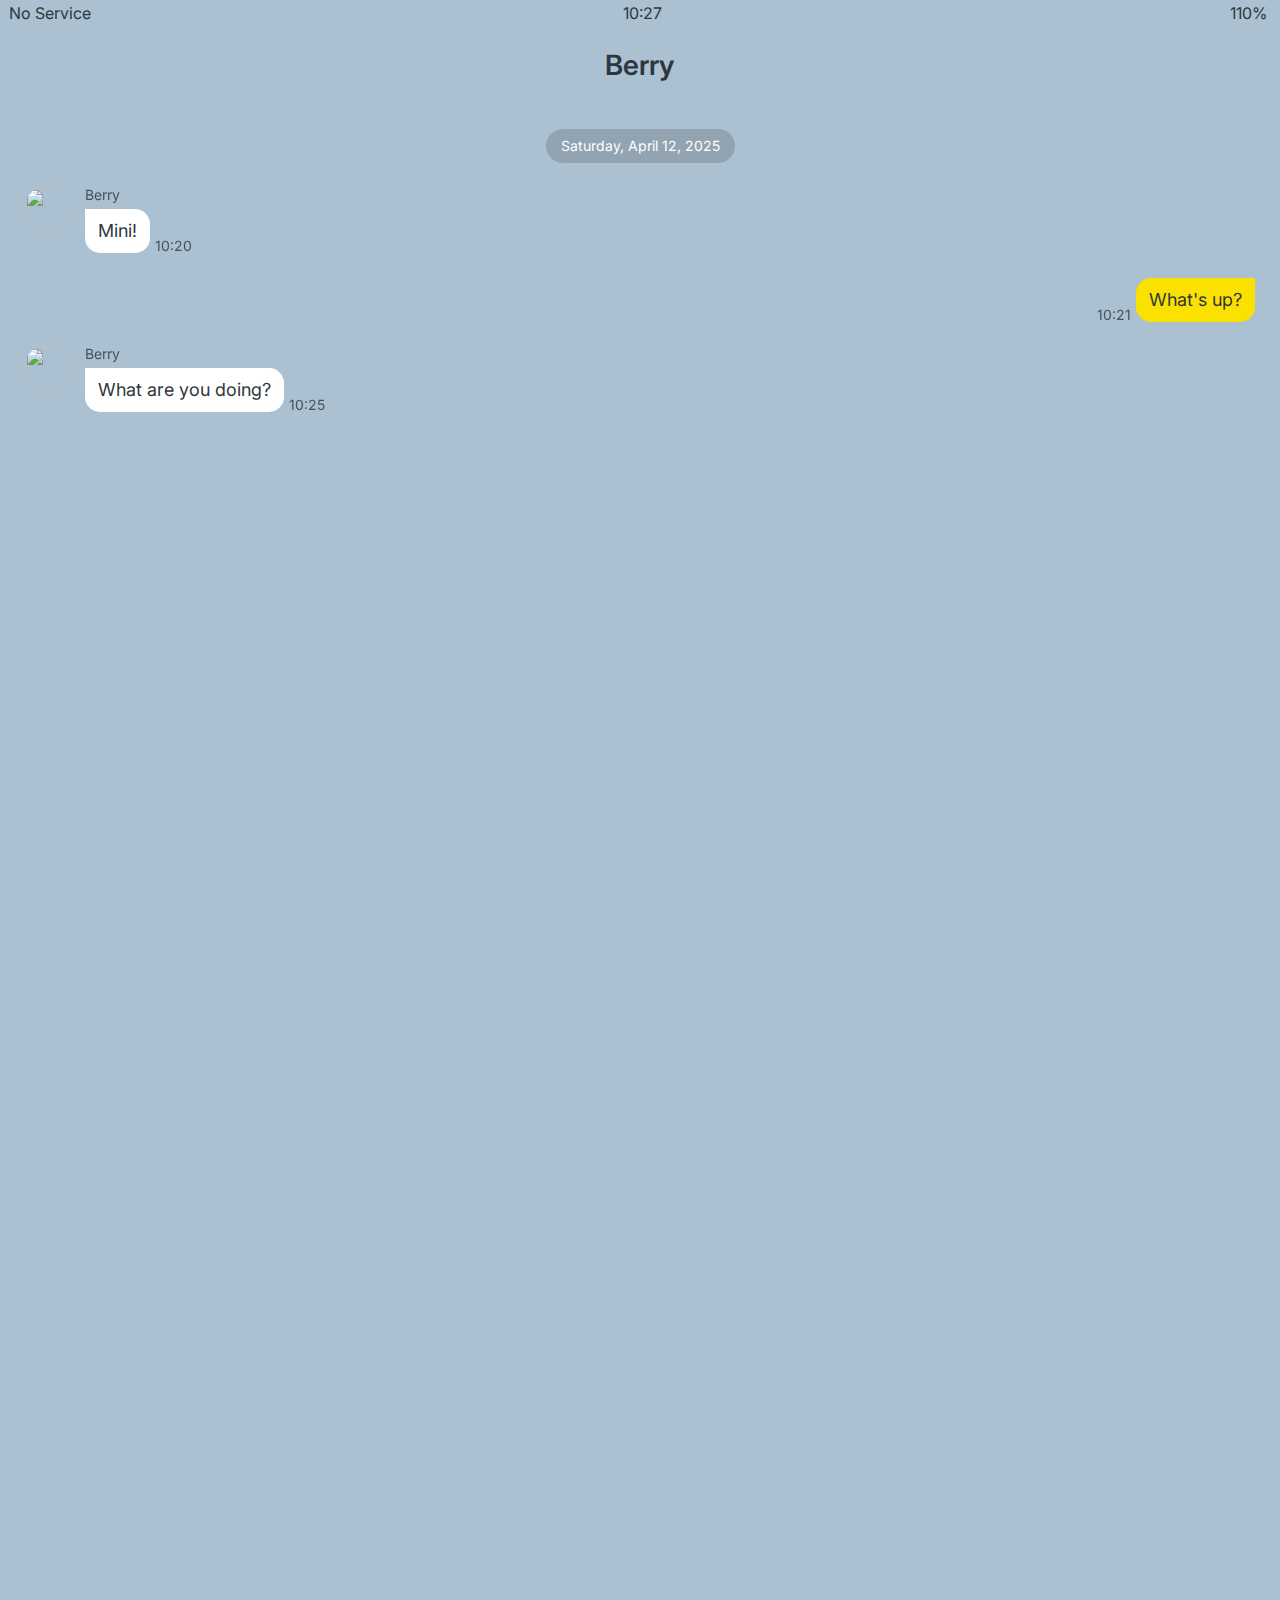
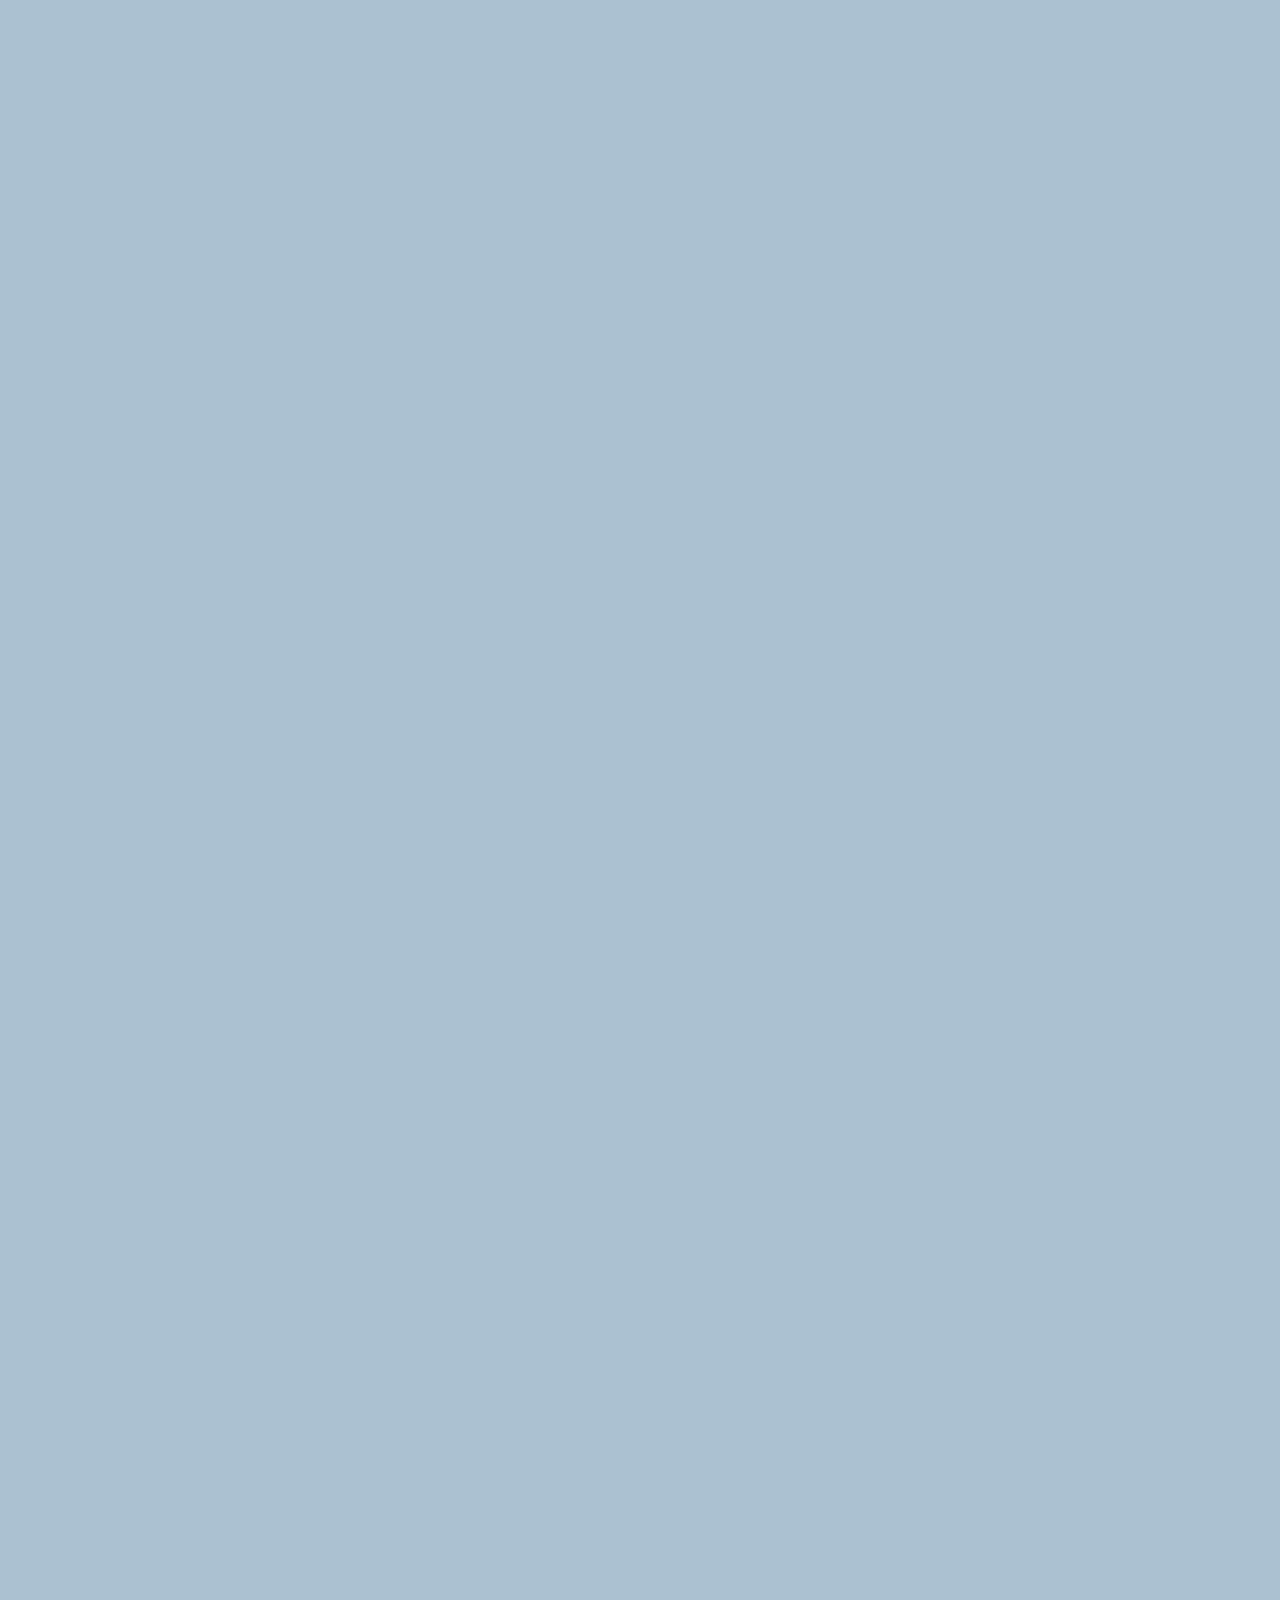
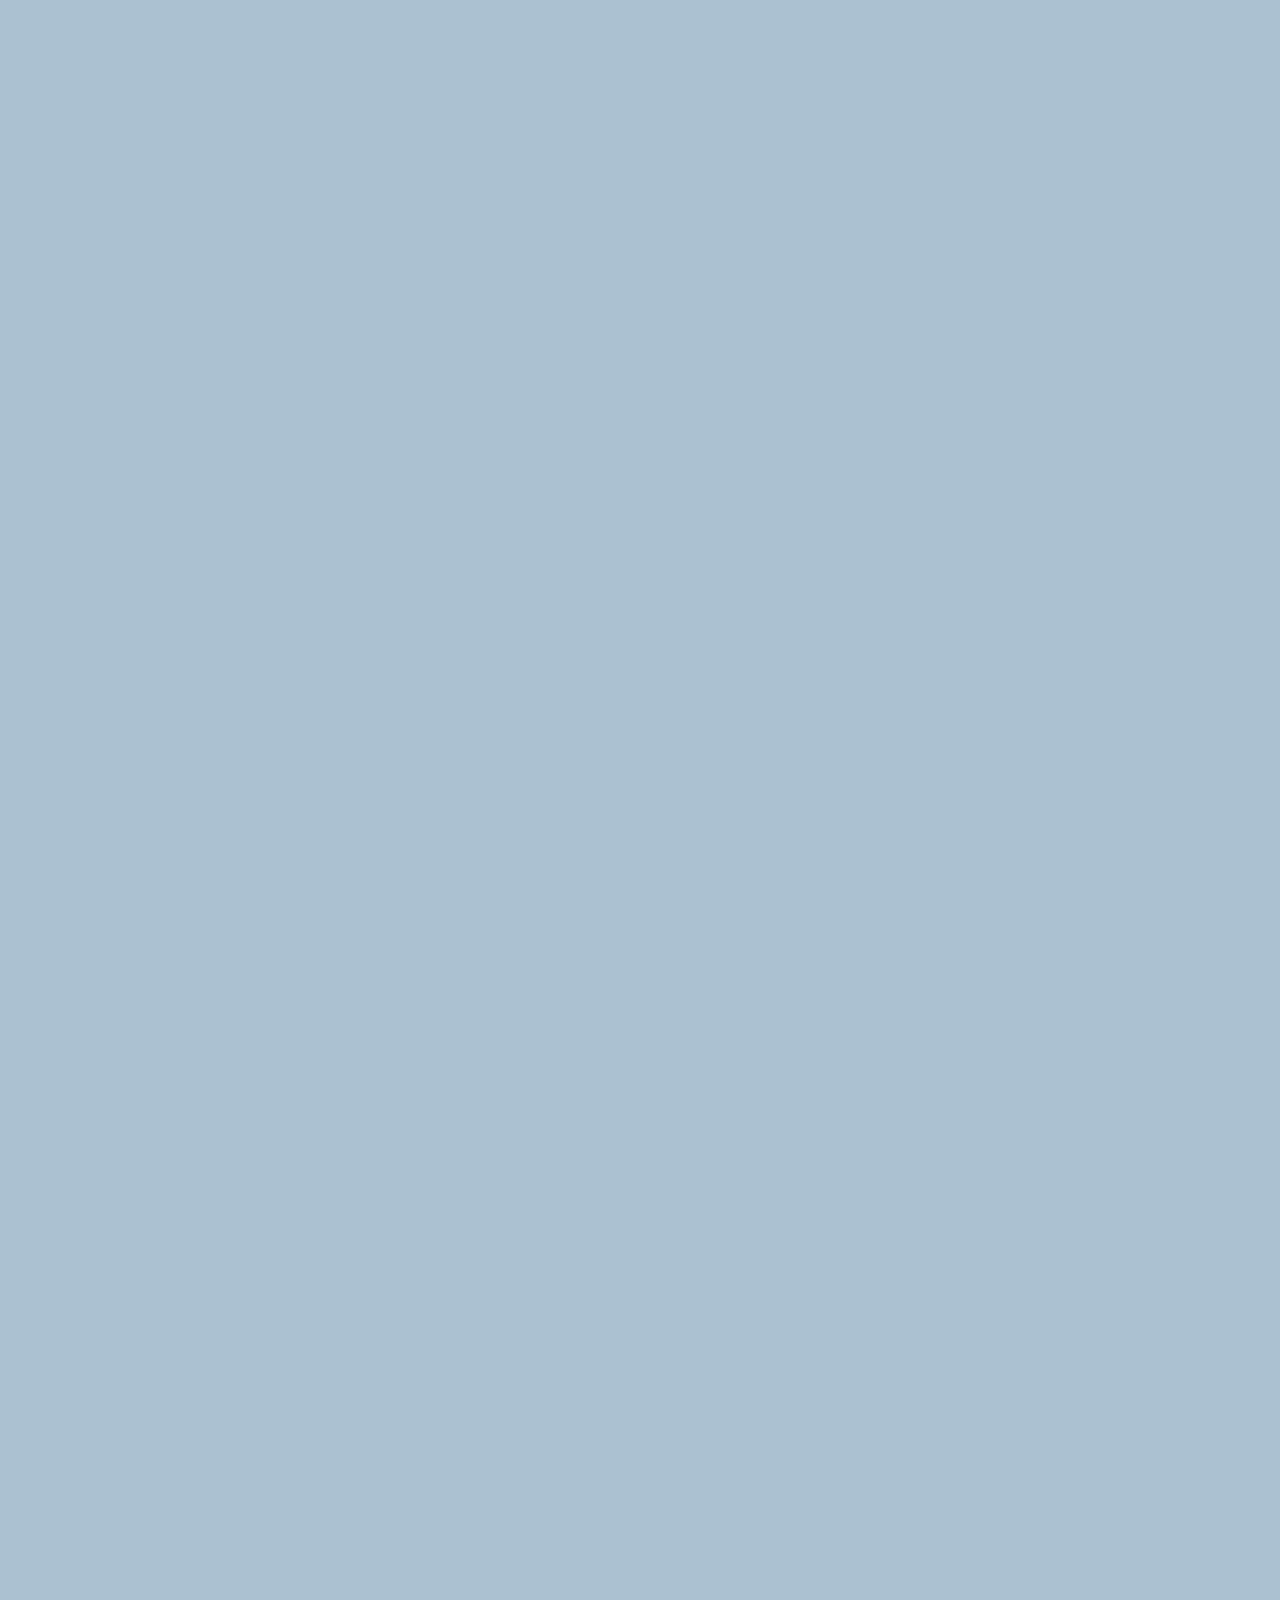
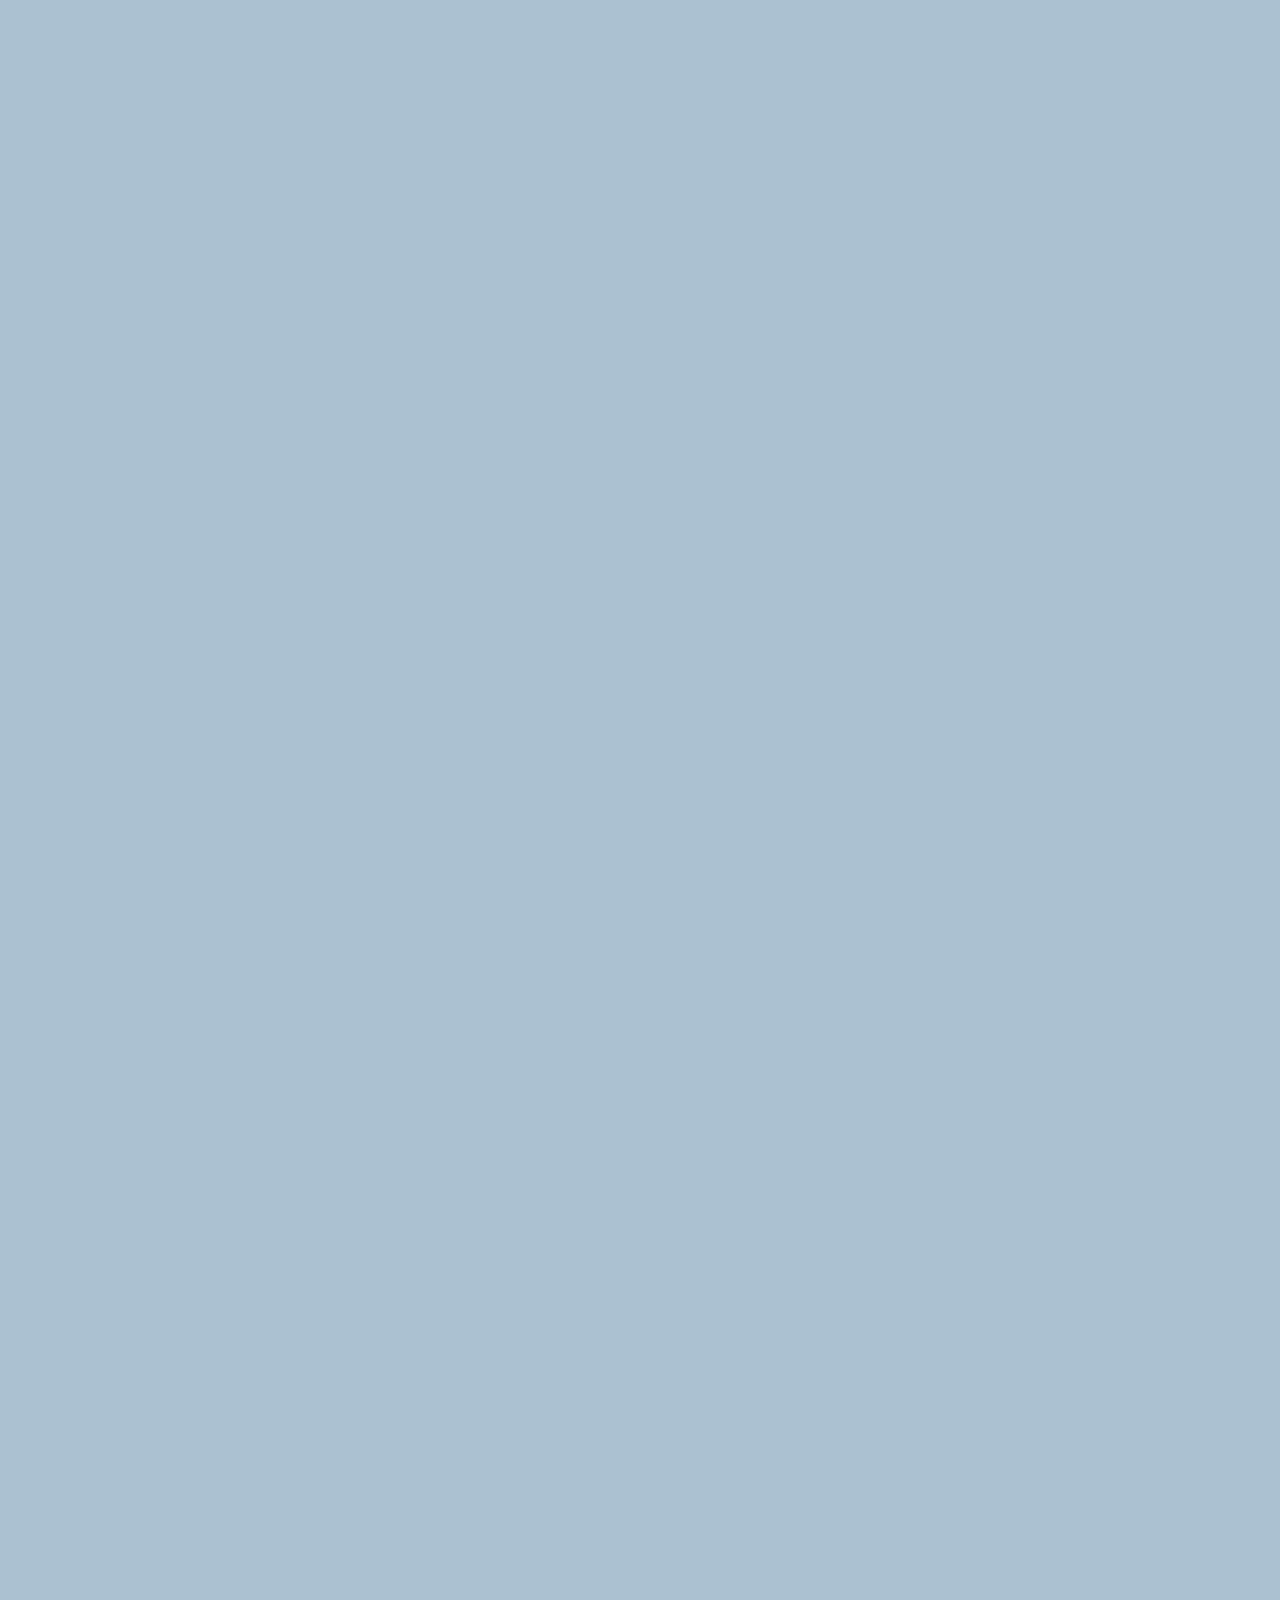
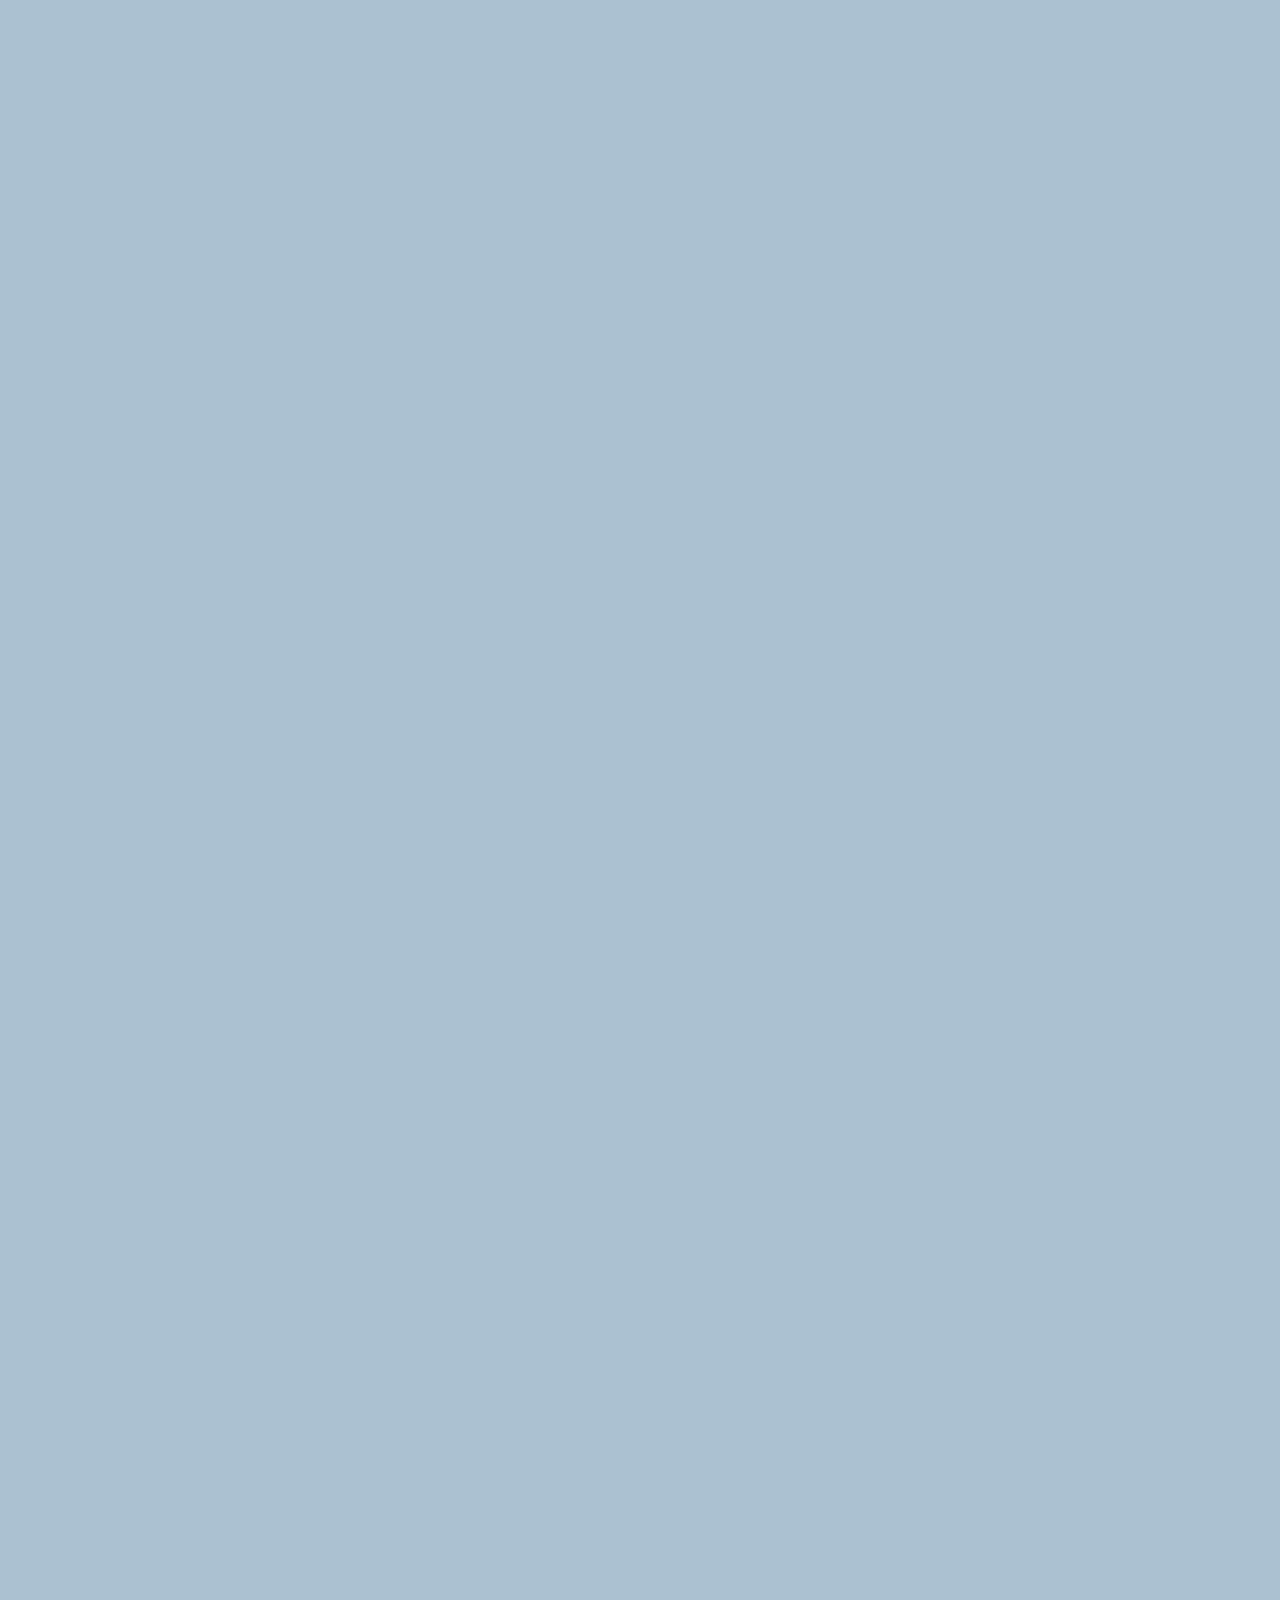
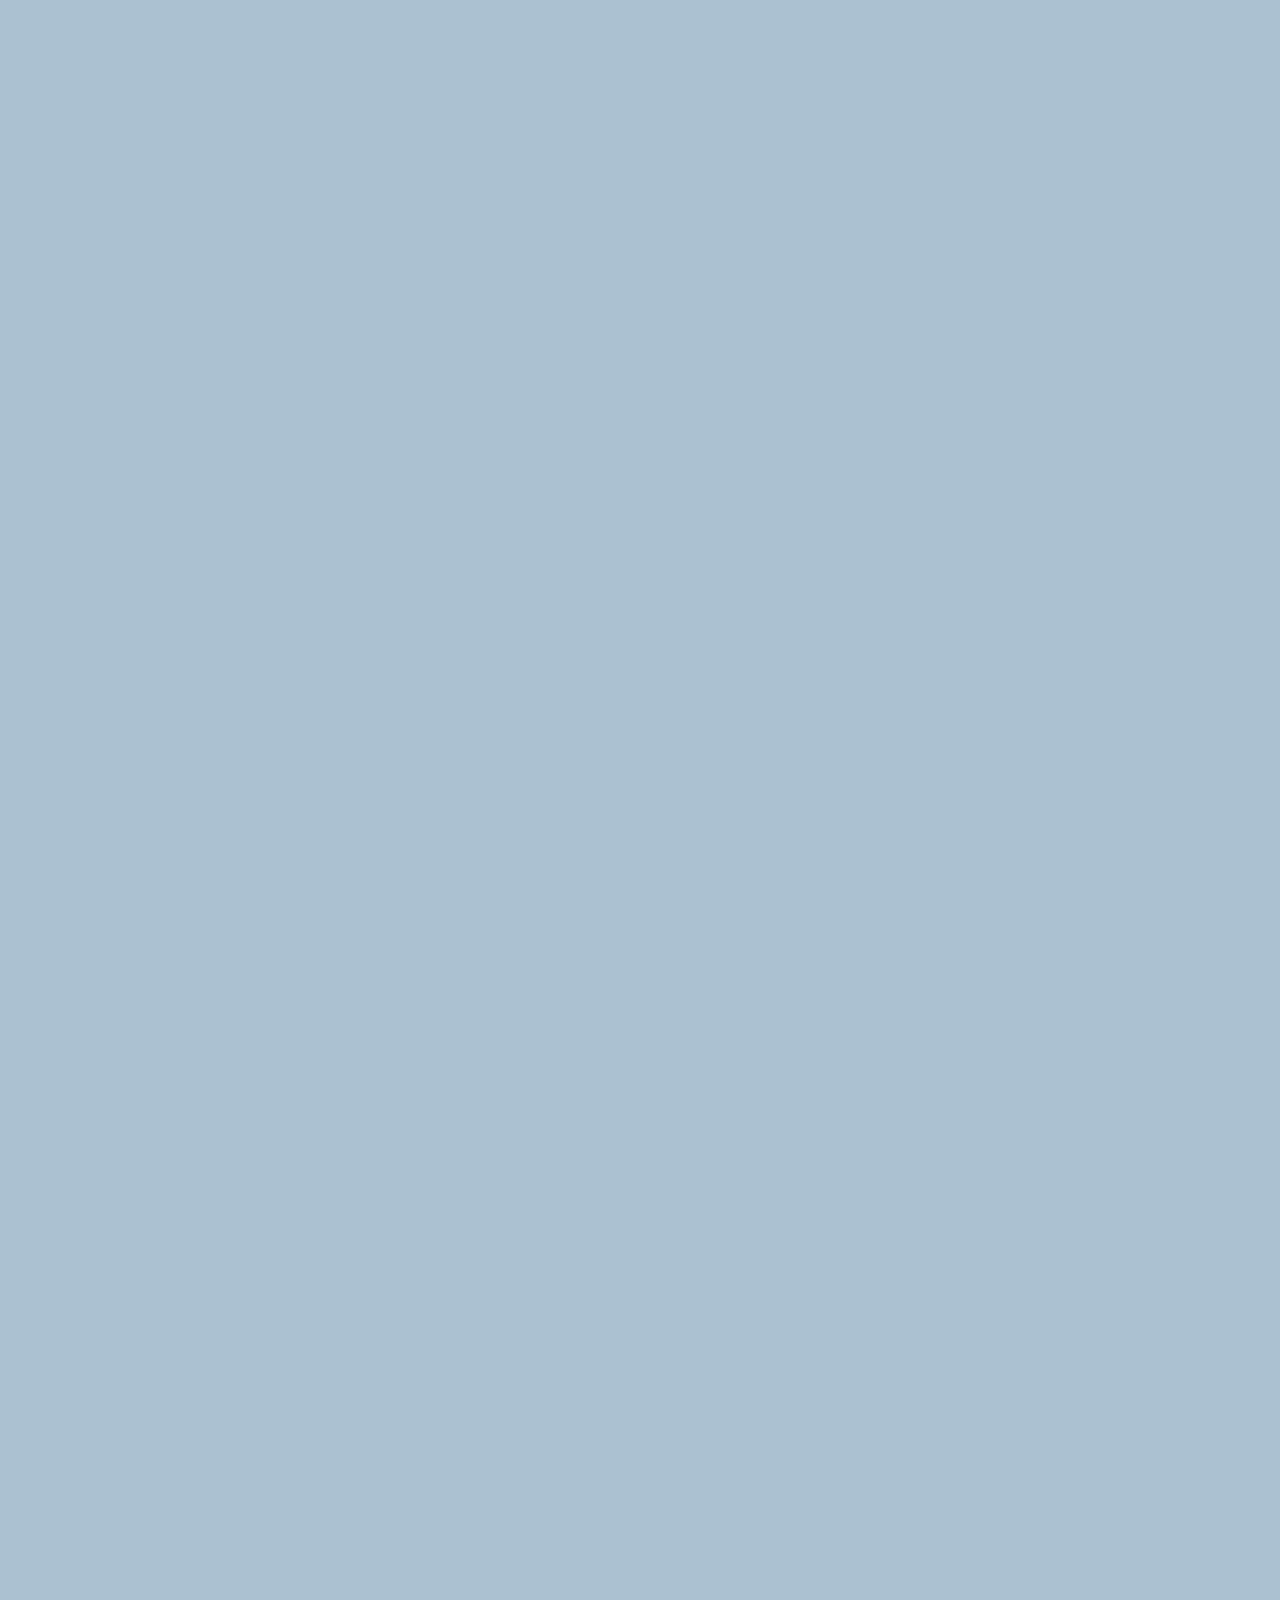
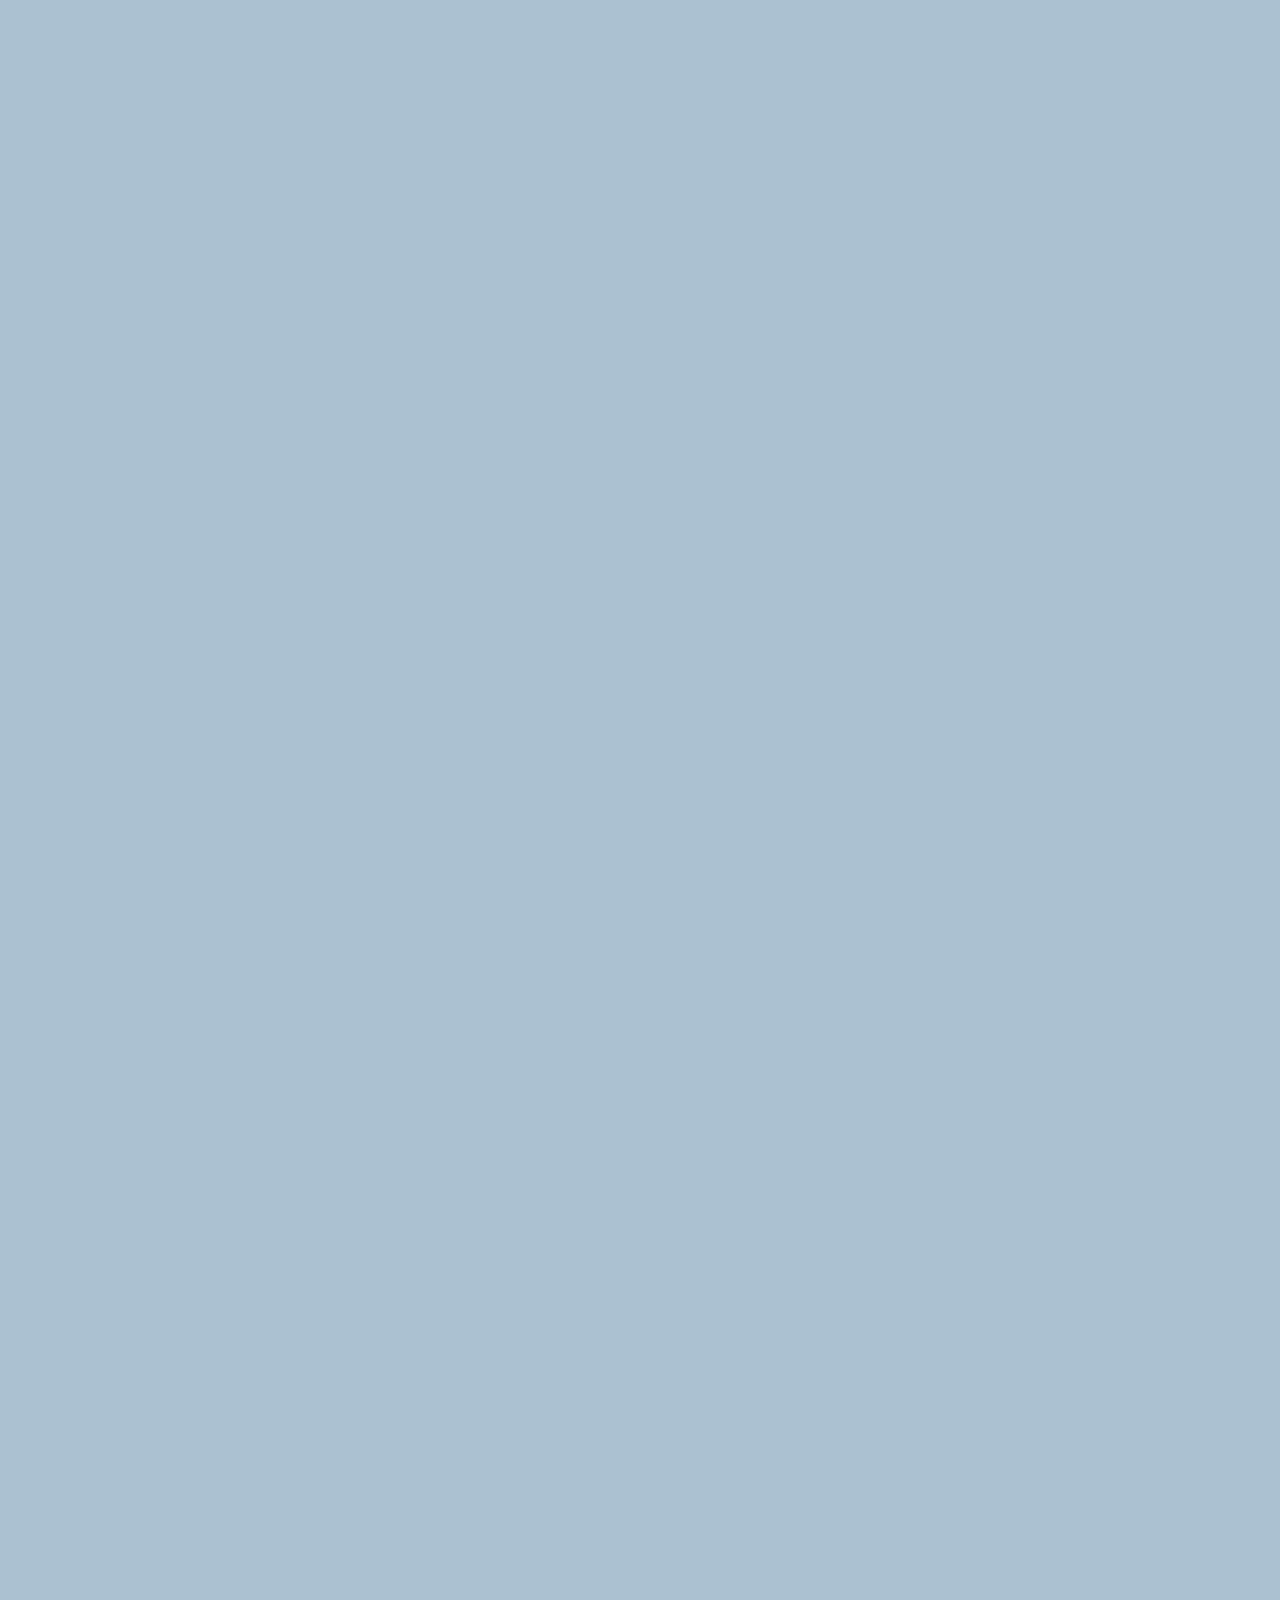
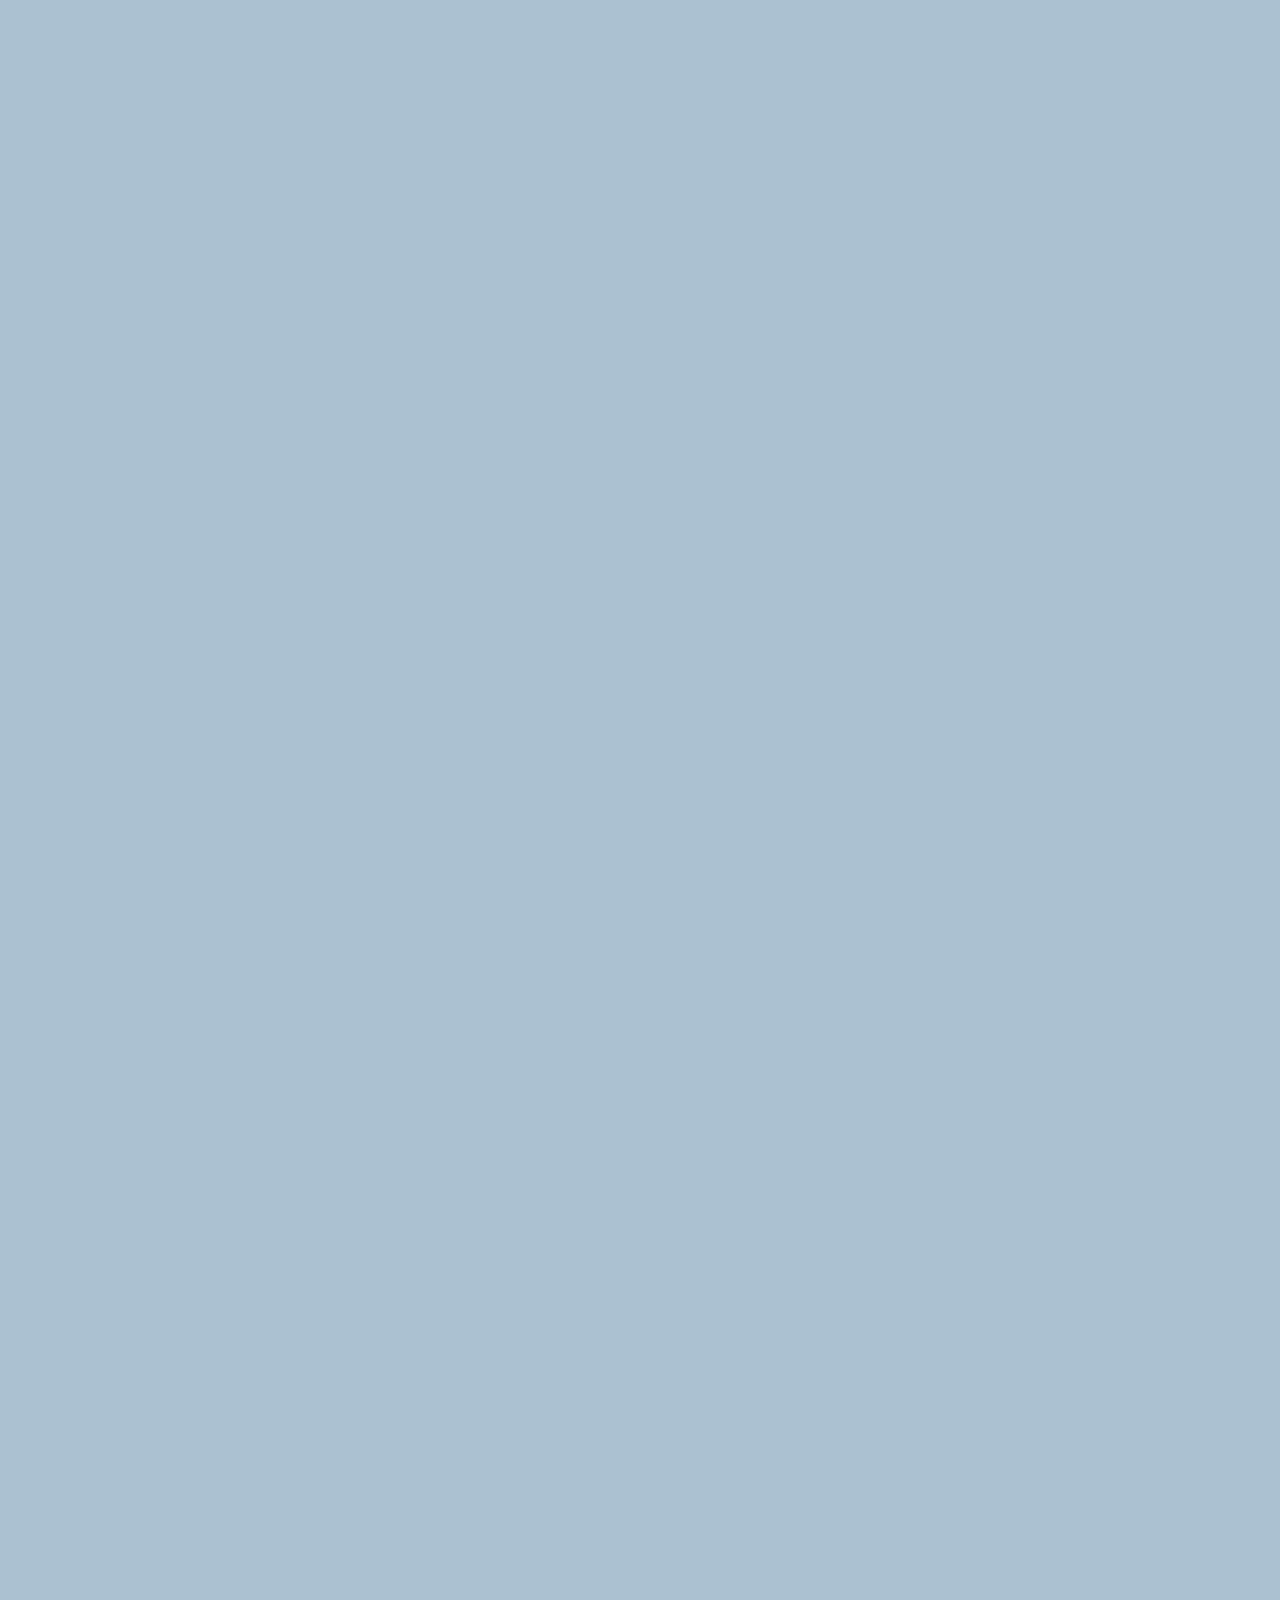
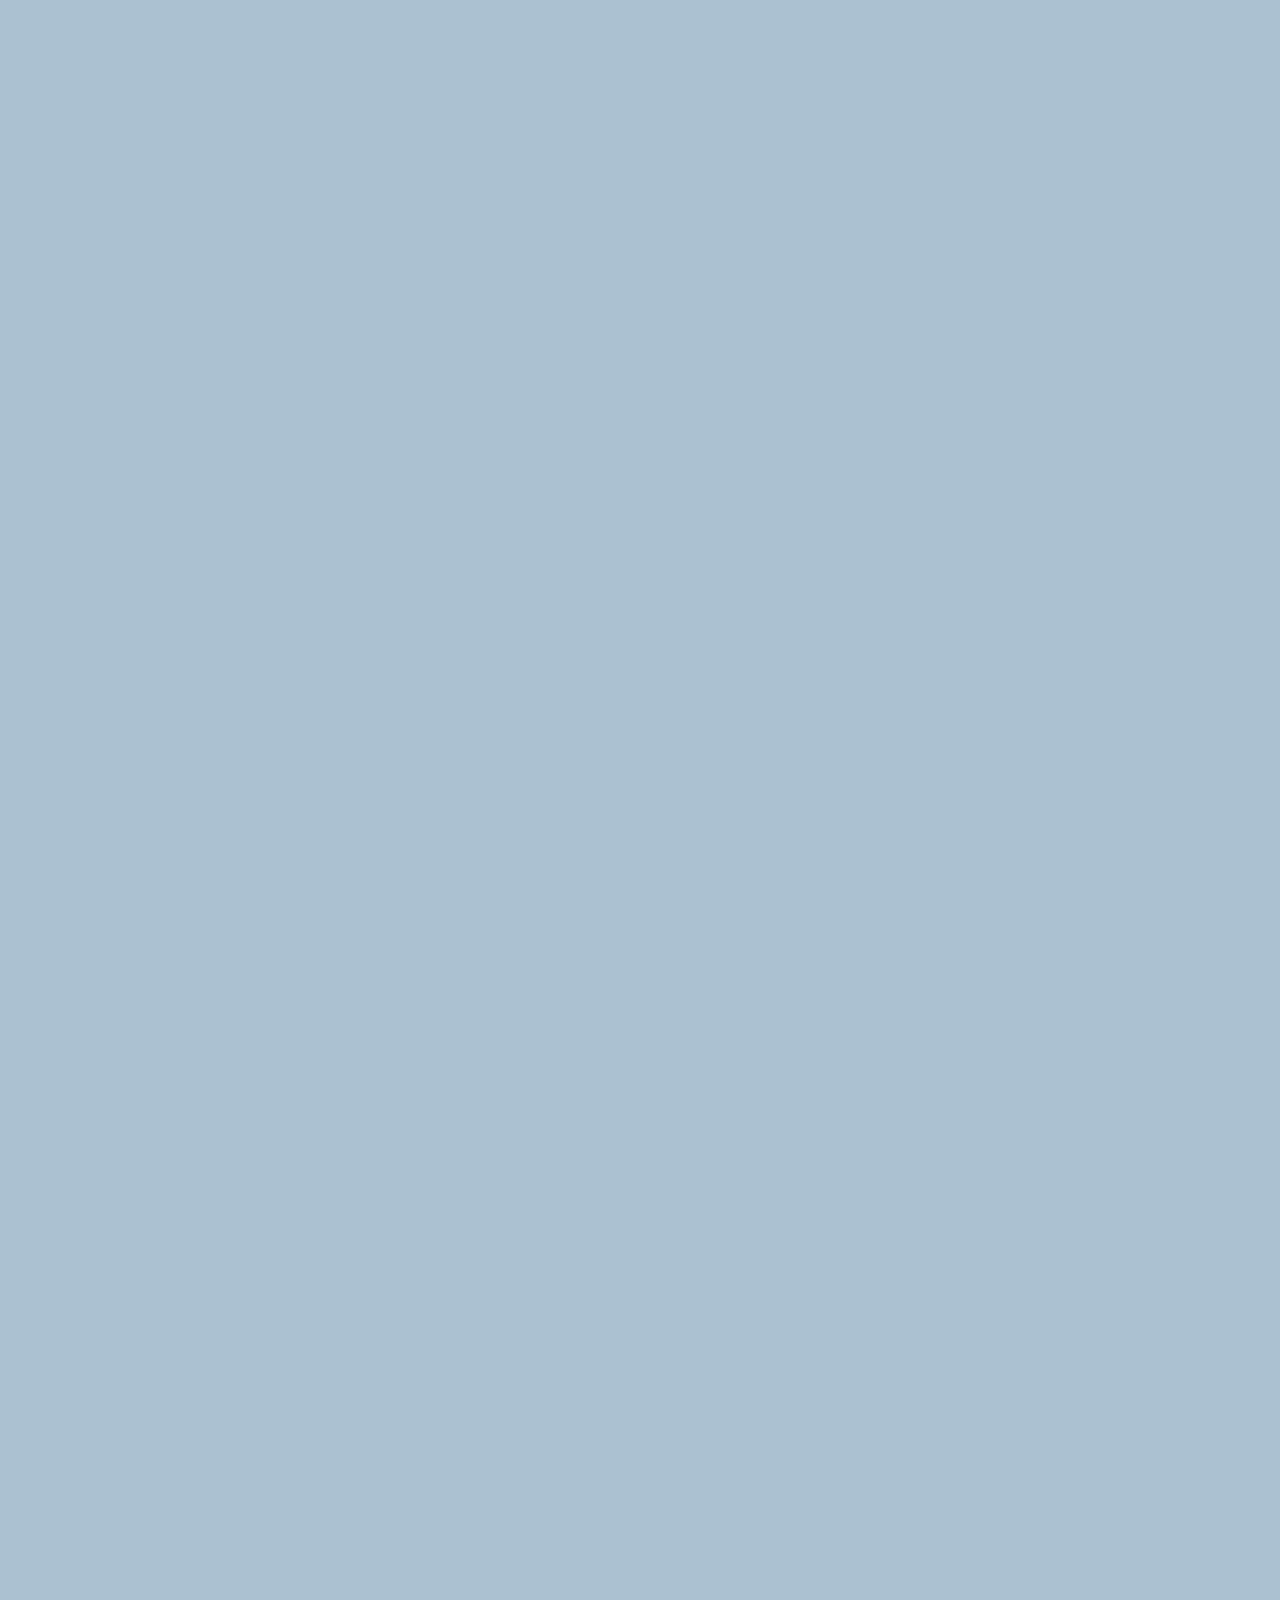
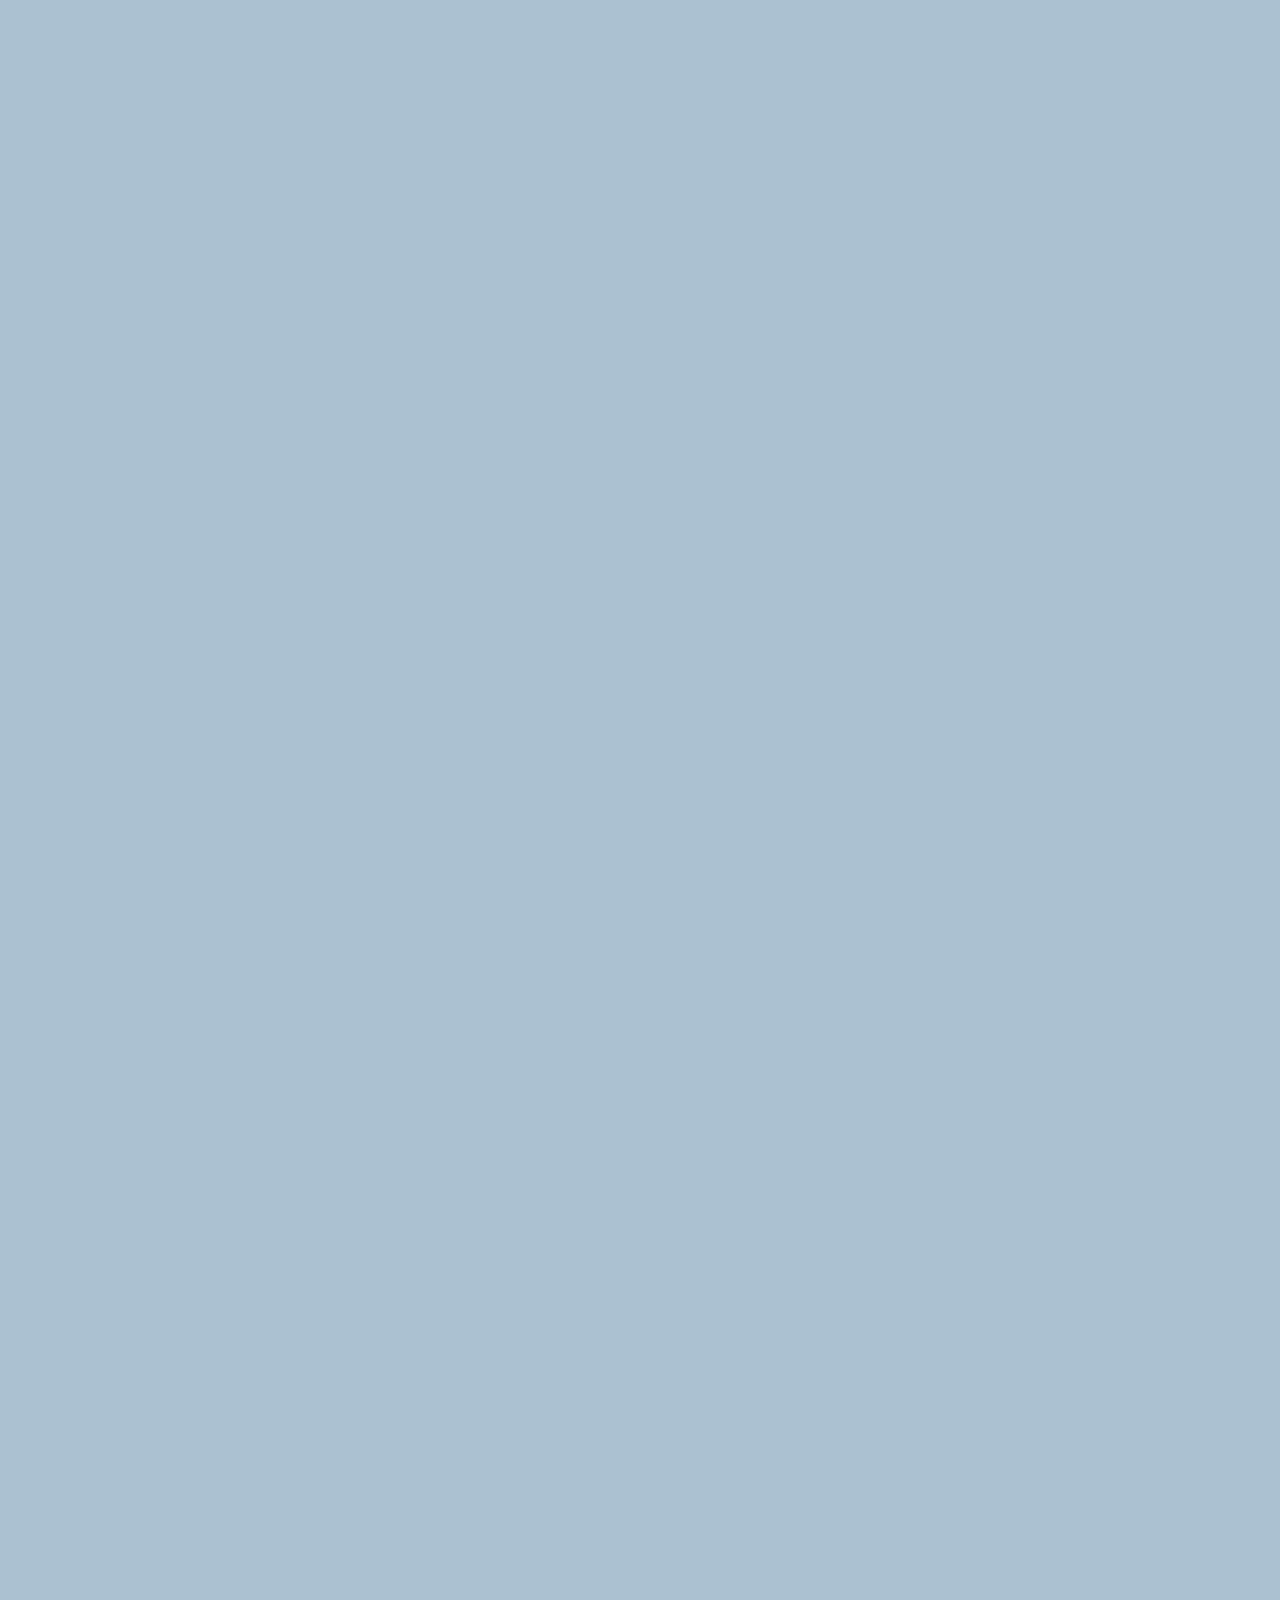
==== chat-w-berry.html @ 78886281 "250119" ====
<!DOCTYPE html>
<html lang="en">
  <head>
    <meta charset="UTF-8" />
    <meta name="viewport" content="width=device-width, initial-scale=1.0" />
    <link rel="stylesheet" href="css/style.css" />
    <title>Berry - Kokoa Chat</title>
  </head>
  <body id="chat-screen">
    <div class="status-bar">
      <div class="status-bar__column">
        <span>No Service</span>
        <i class="fas fa-wifi"></i>
      </div>
      <div class="status-bar__column">
        <span>10:27</span>
      </div>
      <div class="status-bar__column">
        <span>110%</span>
        <i class="fas fa-battery-full"></i>
        <i class="fas fa-bolt"></i>
      </div>
    </div>

    <header class="alt-header">
      <div class="alt-header__column">
        <a href="javascript:history.back()">
          <i class="fas fa-angle-left fa-2x"></i>
        </a>
      </div>
      <div class="alt-header__column">
        <h1 class="alt-header__title">Berry</h1>
      </div>
      <div class="alt-header__column">
        <span><i class="fas fa-search fa-2x"></i></span>
        <span><i class="fas fa-bars fa-2x"></i></span>
      </div>
    </header>

    <main class="main-screen main-chat">
      <div class="chat__timestamp">Saturday, April 12, 2025</div>
      <div class="message-row">
        <img src="https://pbs.twimg.com/media/GQU-_DLbUAAp9qt?format=jpg" />
        <div class="message-row__content">
          <span class="message__author">Berry</span>
          <div class="message__info">
            <span class="message__bubble">Mini!</span>
            <span class="message__time">10:20</span>
          </div>
        </div>
      </div>
      <div class="message-row message-row--own">
        <div class="message-row__content">
          <div class="message__info">
            <span class="message__bubble">What's up?</span>
            <span class="message__time">10:21</span>
          </div>
        </div>
      </div>
      <div class="message-row">
        <img src="https://pbs.twimg.com/media/GQU-_DLbUAAp9qt?format=jpg" />
        <div class="message-row__content">
          <span class="message__author">Berry</span>
          <div class="message__info">
            <span class="message__bubble">What are you doing?</span>
            <span class="message__time">10:25</span>
          </div>
        </div>
      </div>
    </main>

    <script
      src="https://kit.fontawesome.com/3a193b46ca.js"
      crossorigin="anonymous"
    ></script>
  </body>
</html>
---- css/style.css ----
@import url("https://fonts.googleapis.com/css2?family=Inter:ital,opsz,wght@0,14..32,100..900;1,14..32,100..900&display=swap");

@import "reset.css";
@import "variables.css";

/* Components */
@import "components/status-bar.css";
@import "components/nav-bar.css";
@import "components/screen-header.css";
@import "components/user-components.css";
@import "components/badge.css";
@import "components/icon-row.css";
@import "components/alt-screen-header.css";

/* Screens */
@import "screens/login.css";
@import "screens/friends.css";
@import "screens/find.css";
@import "screens/more.css";
@import "screens/settings.css";
@import "screens/chat.css";

body {
  color: #2e363e;
  font-family: "Inter", serif;
}

.main-screen {
  padding: 0px var(--horizontal-space);
}
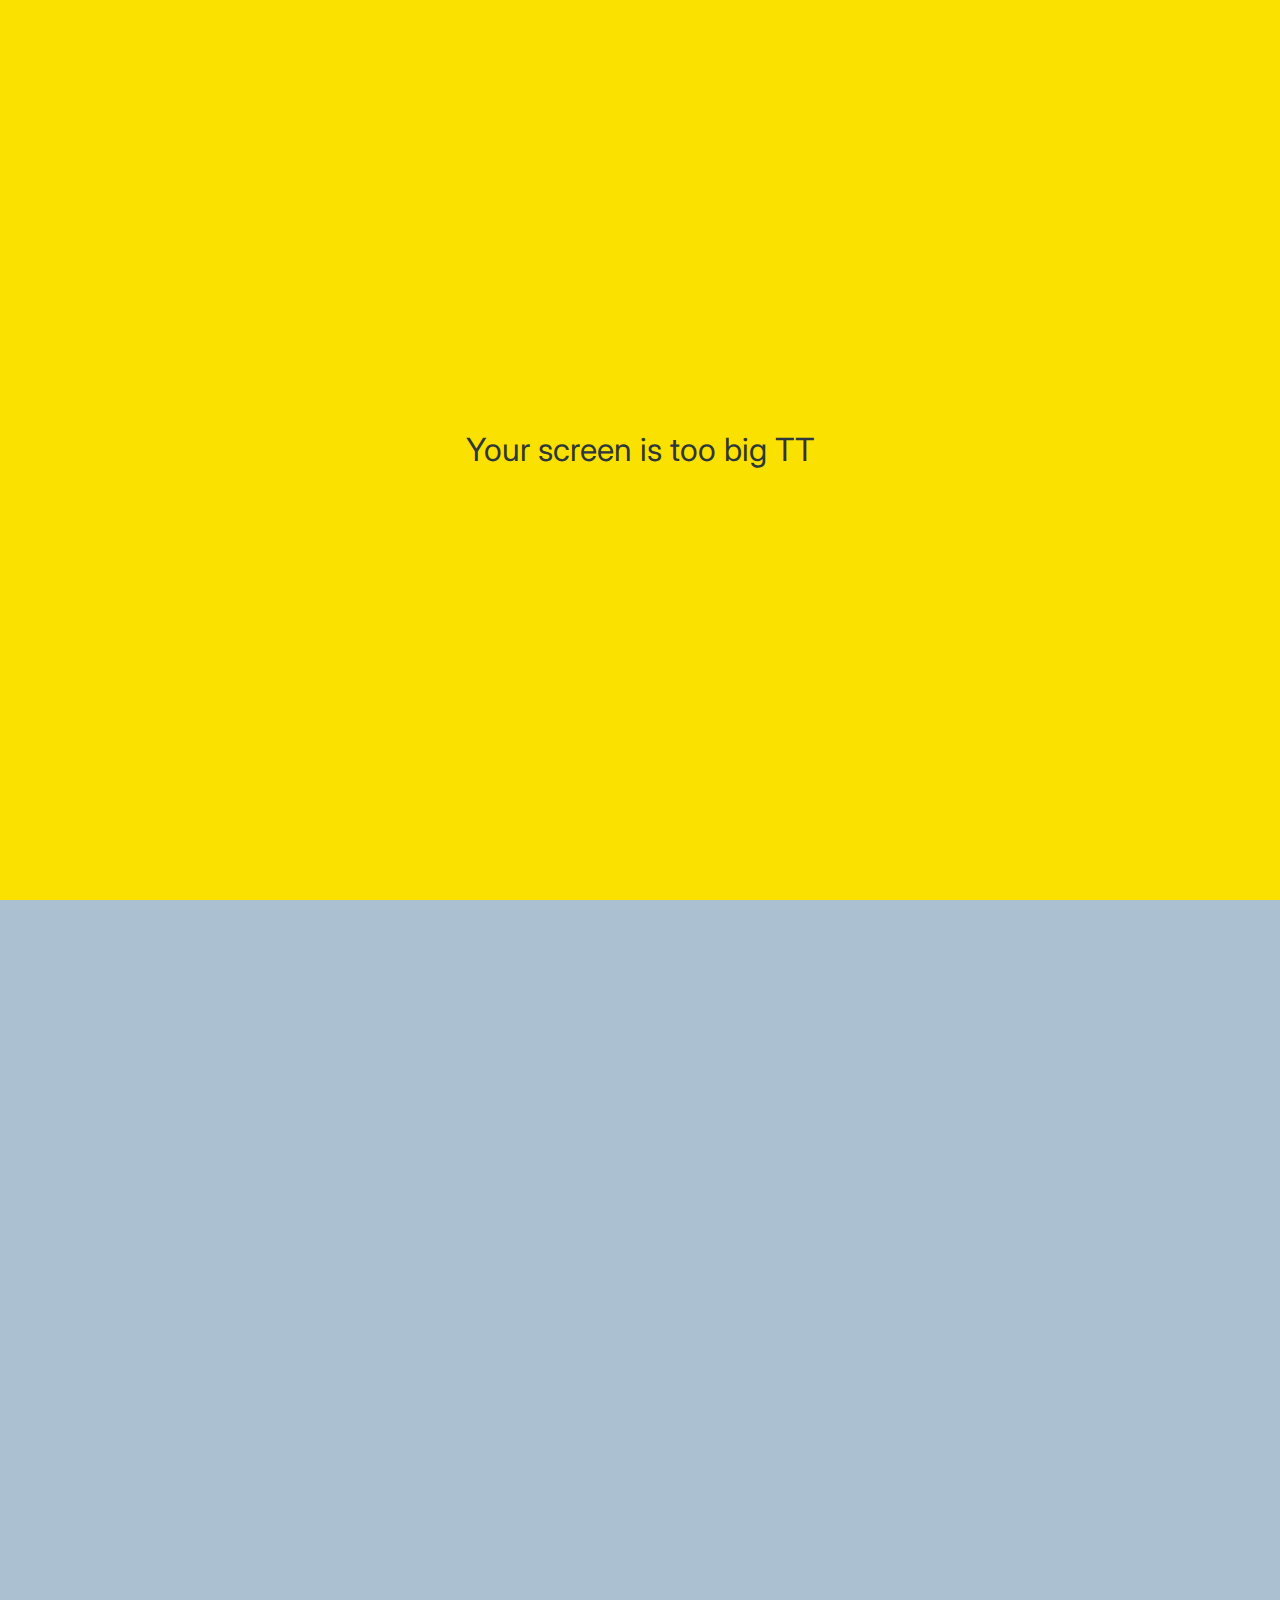
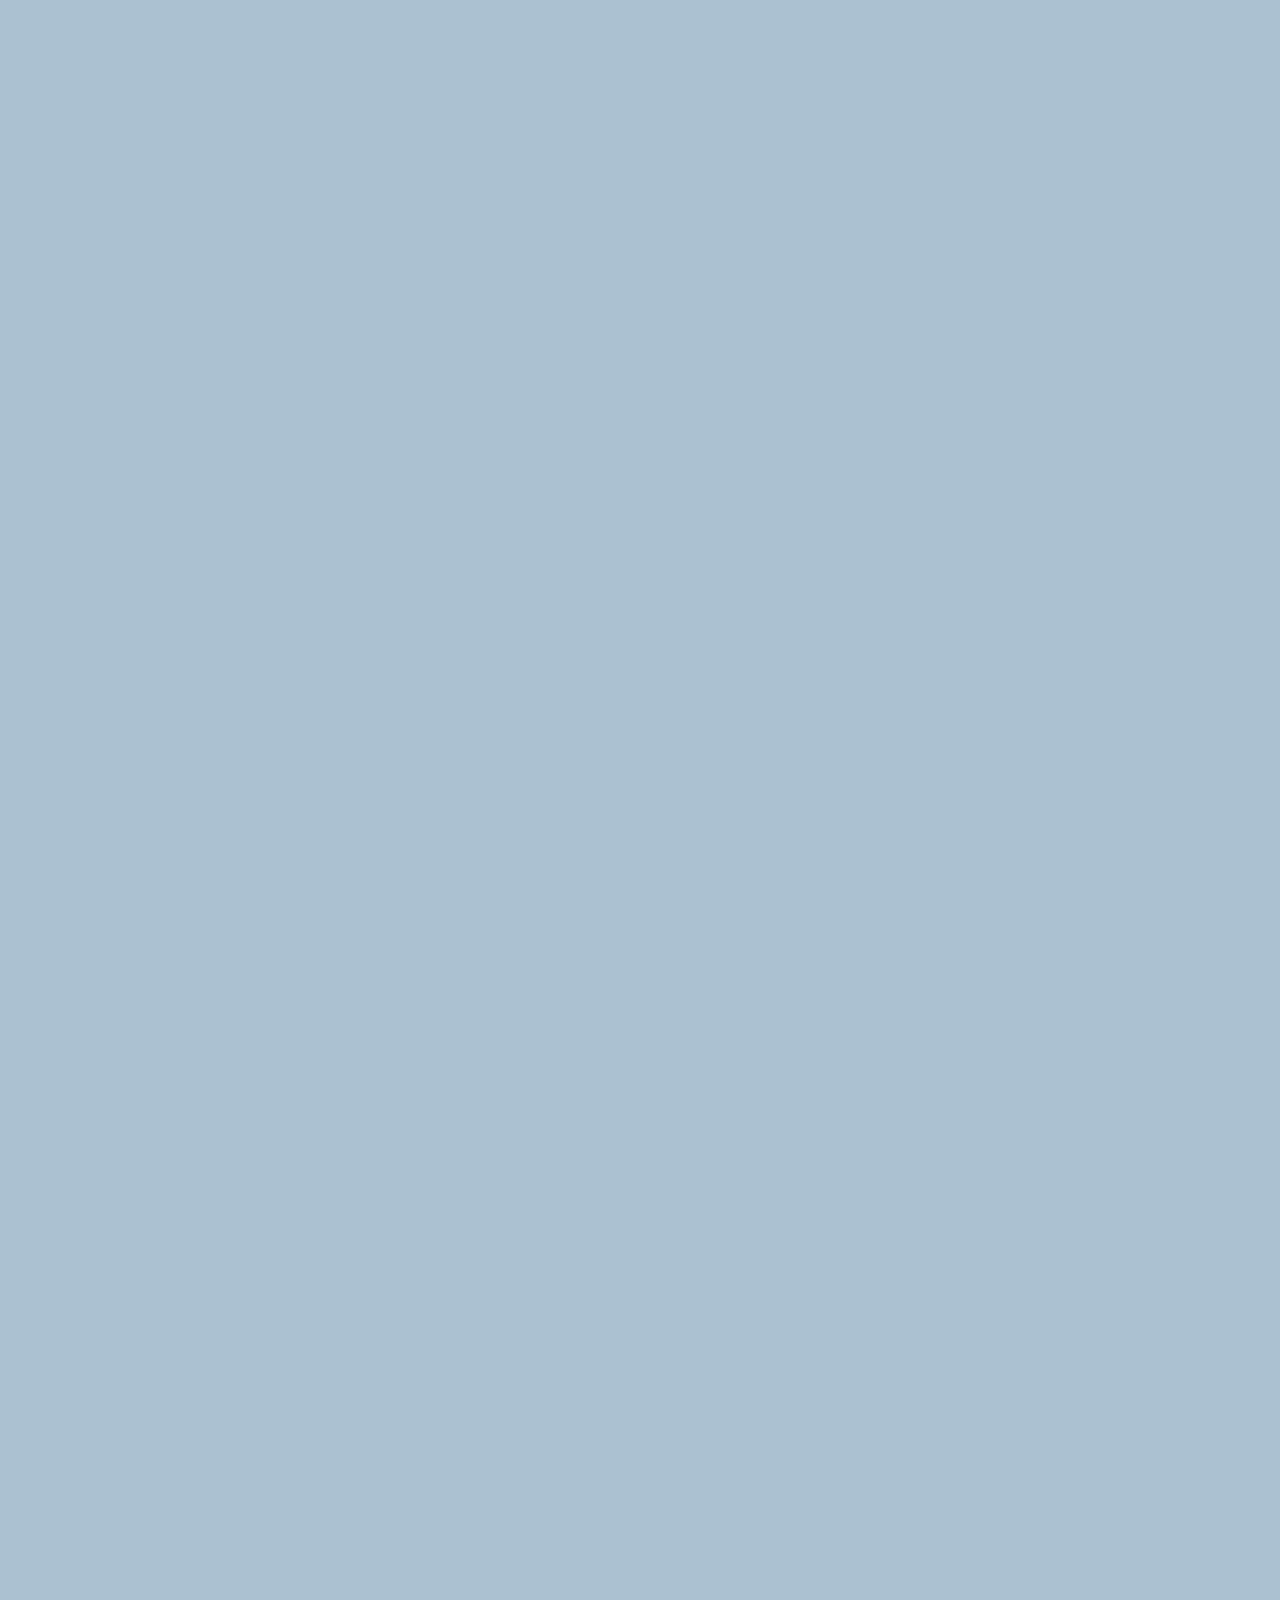
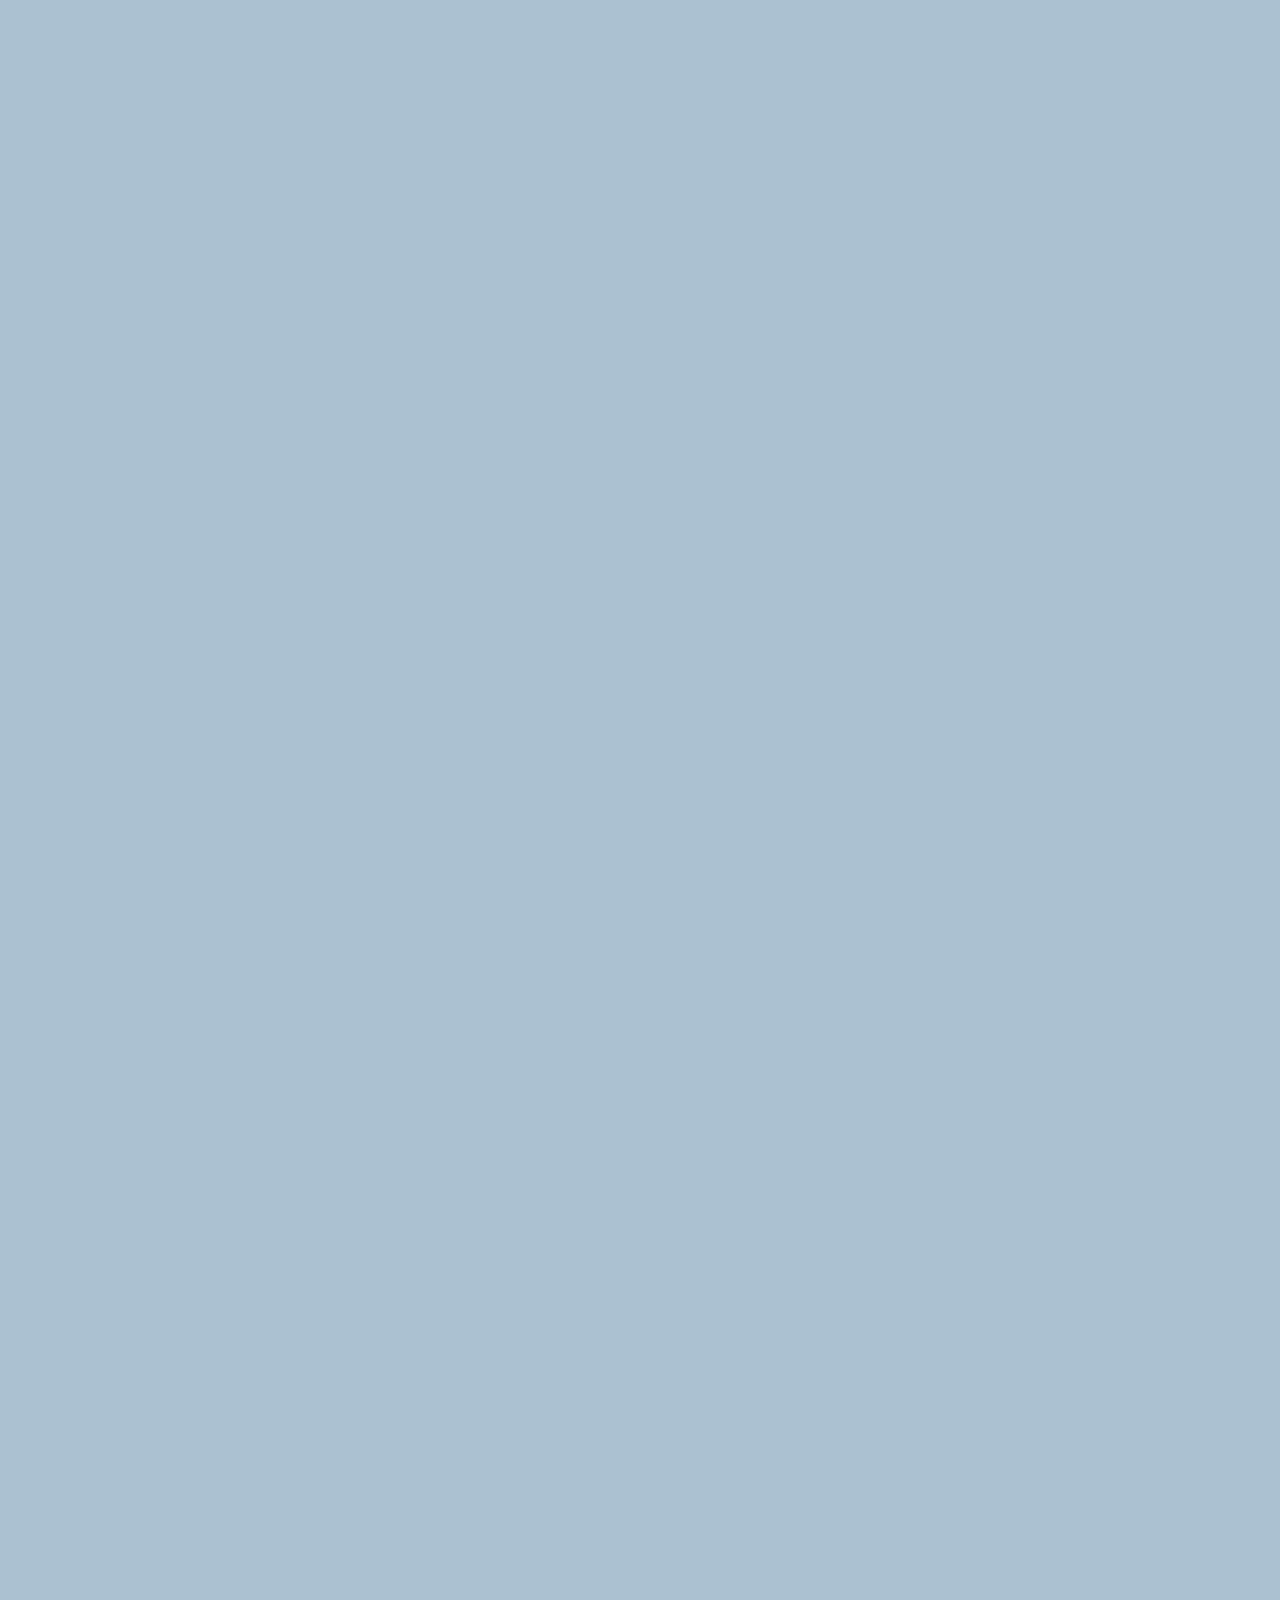
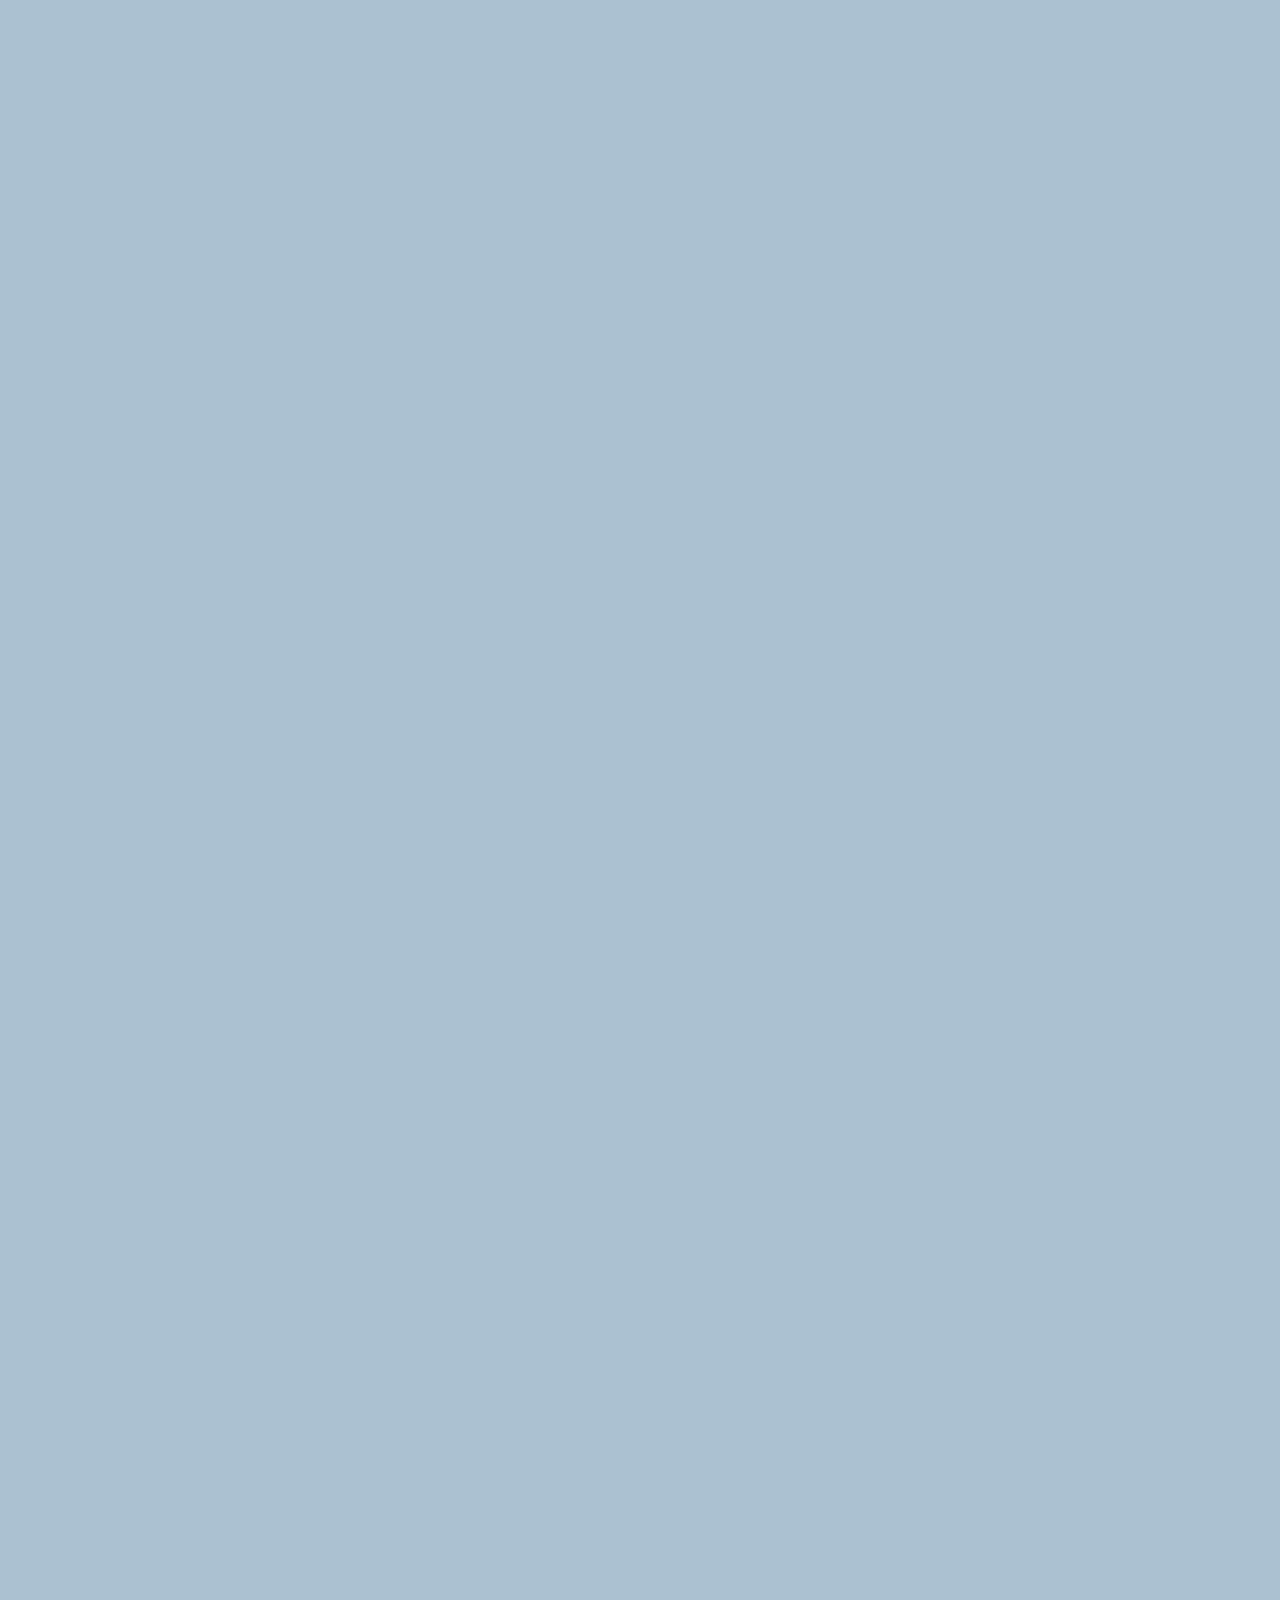
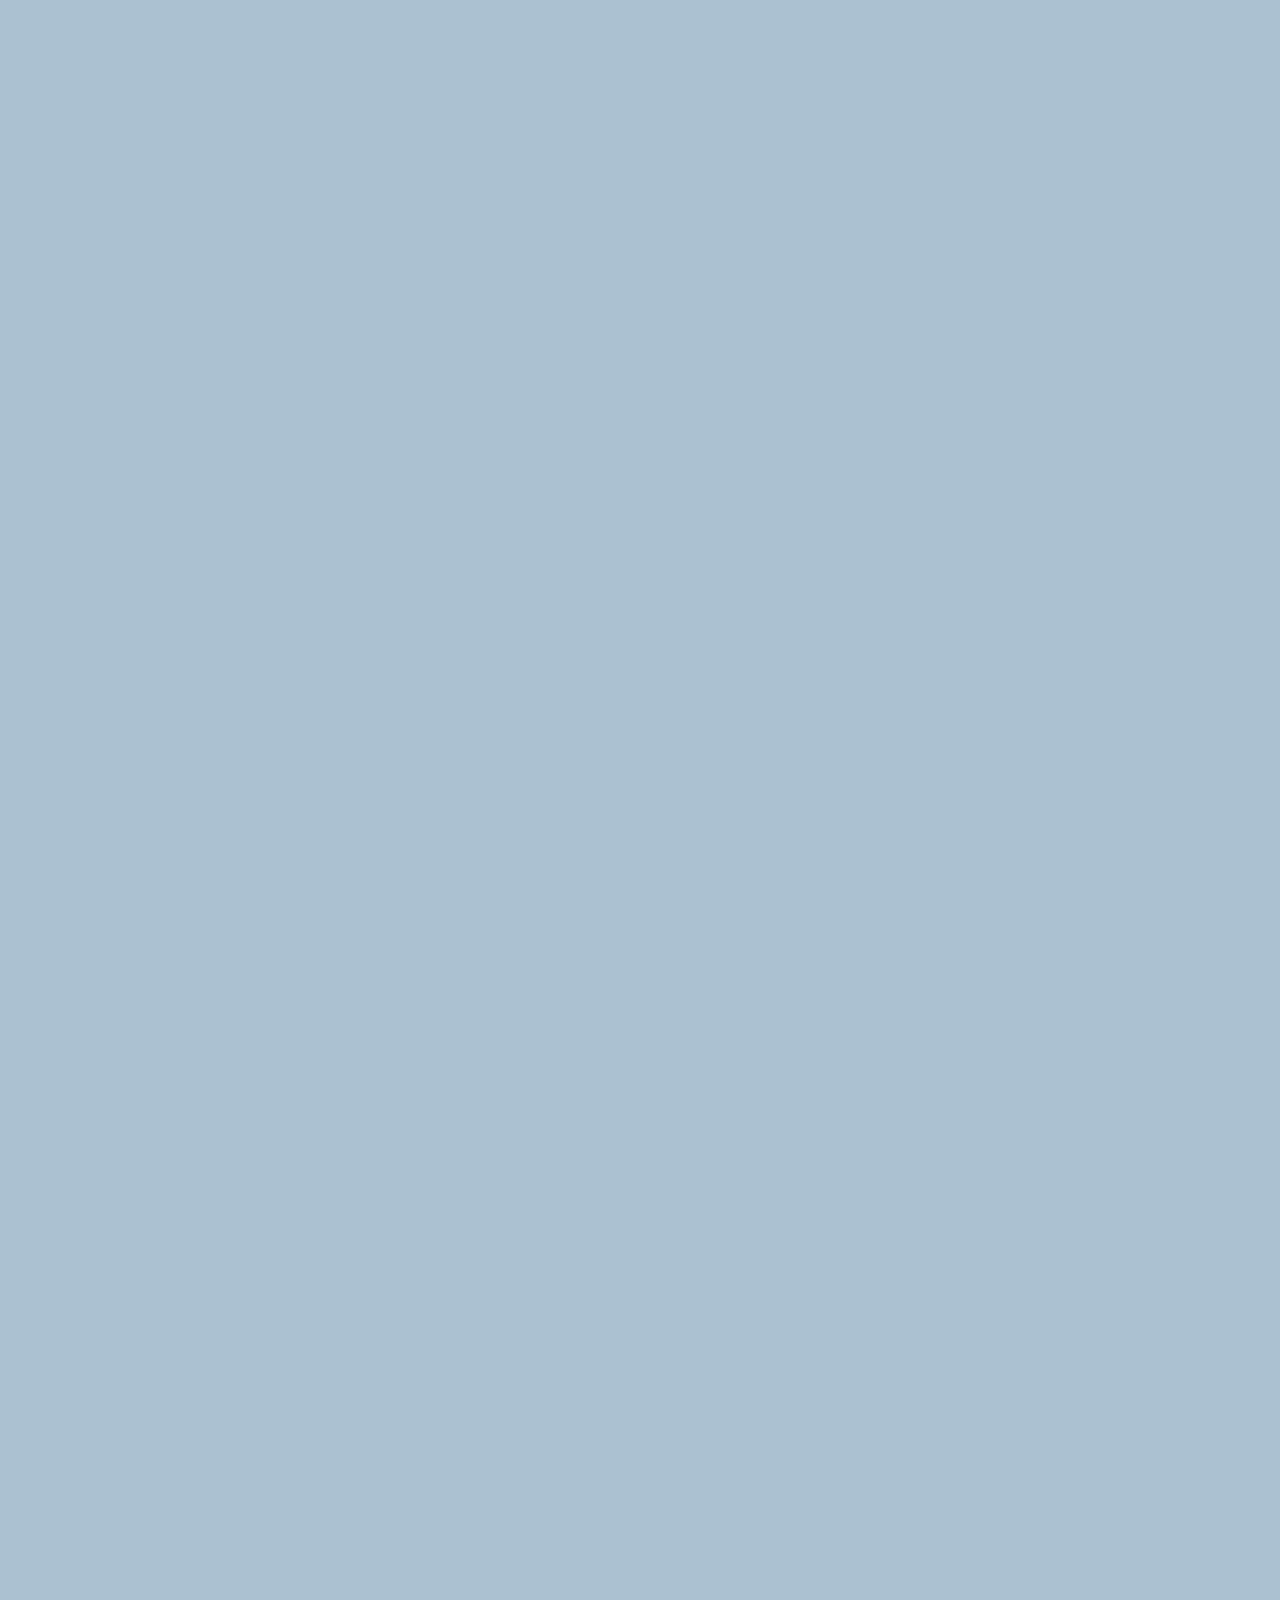
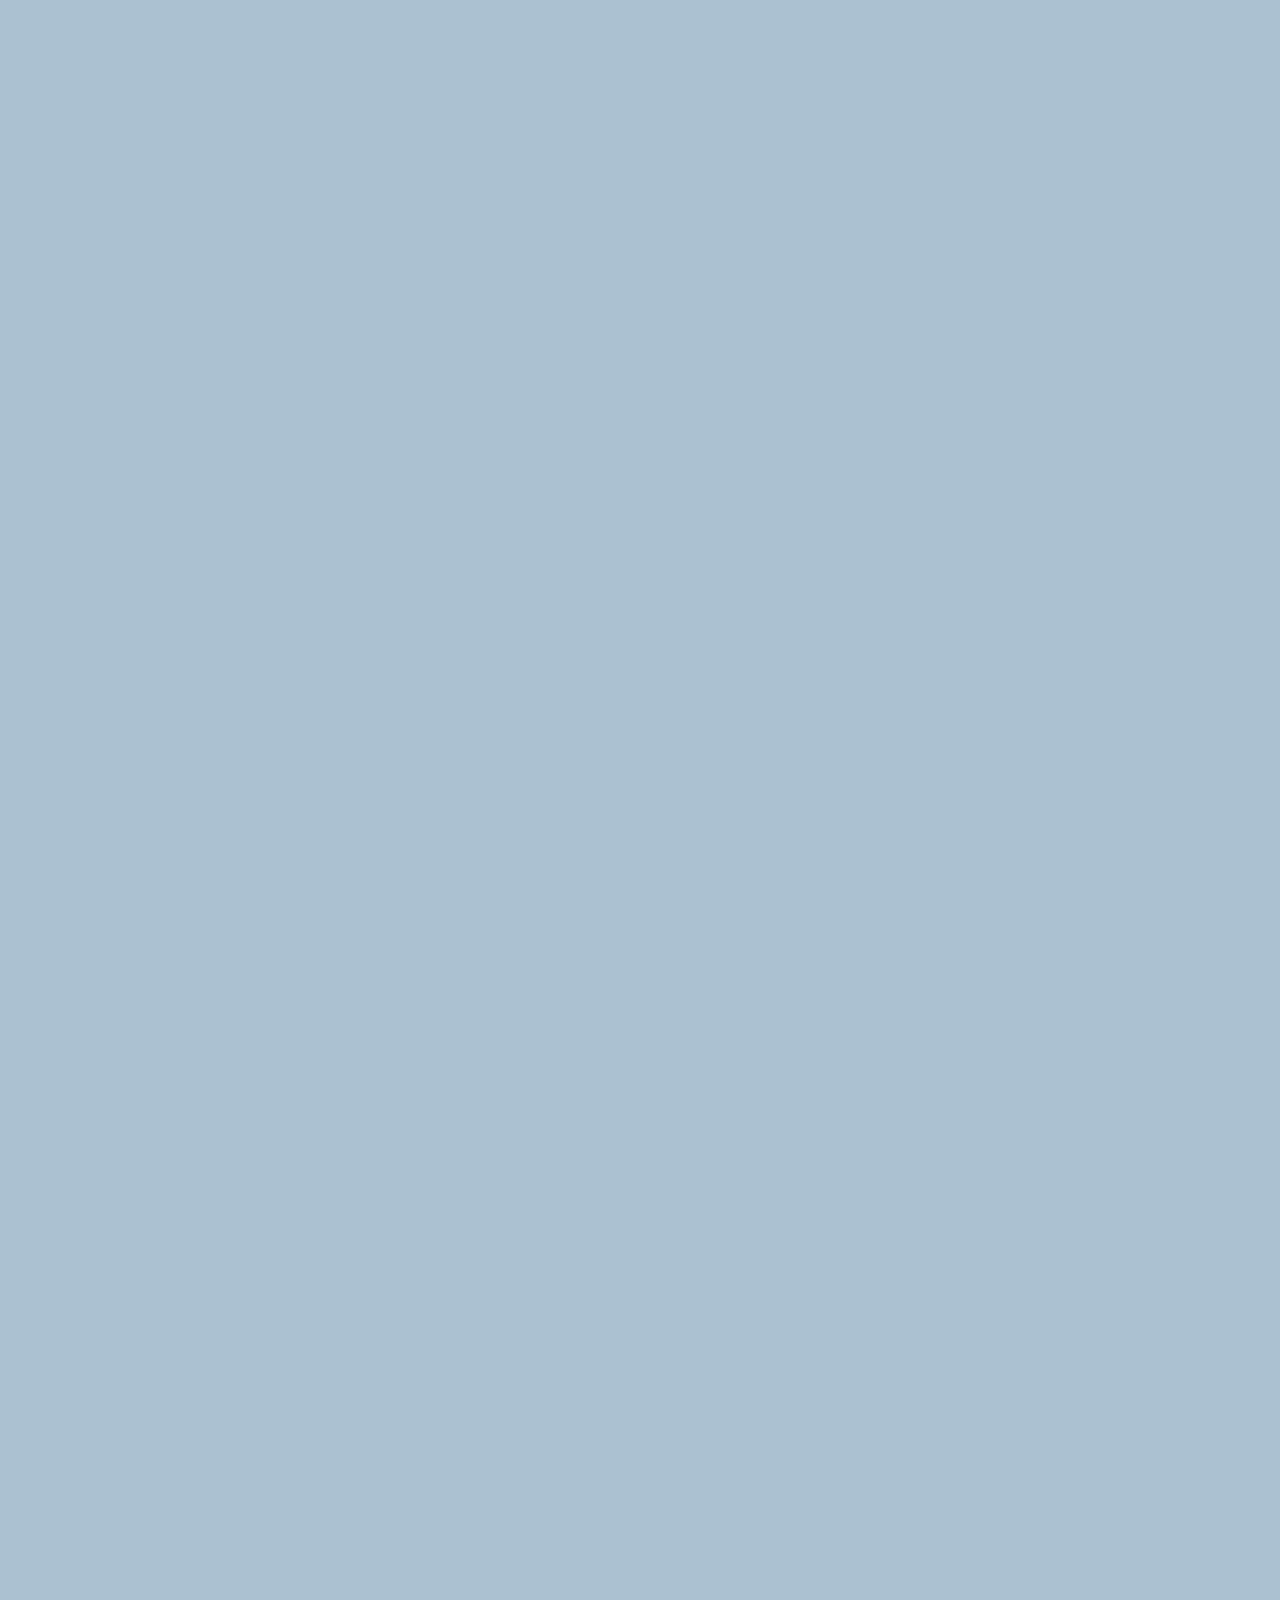
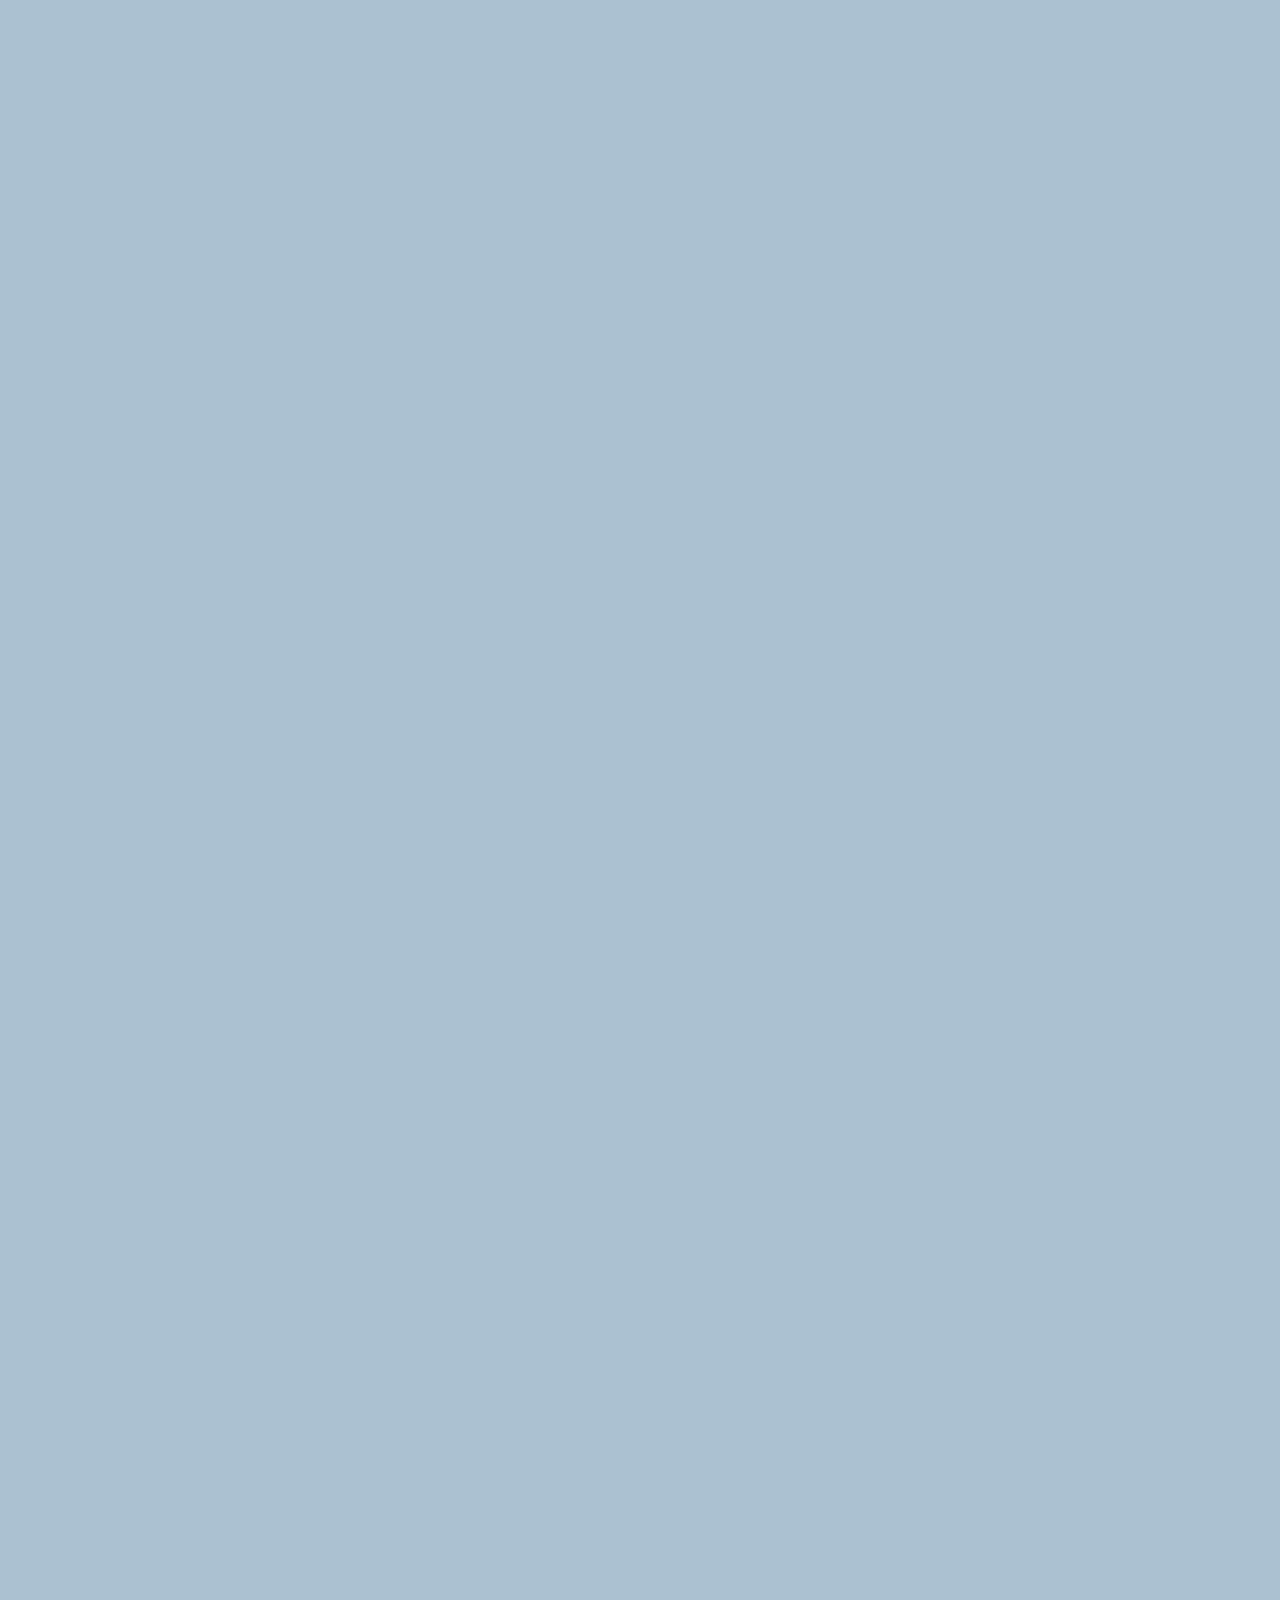
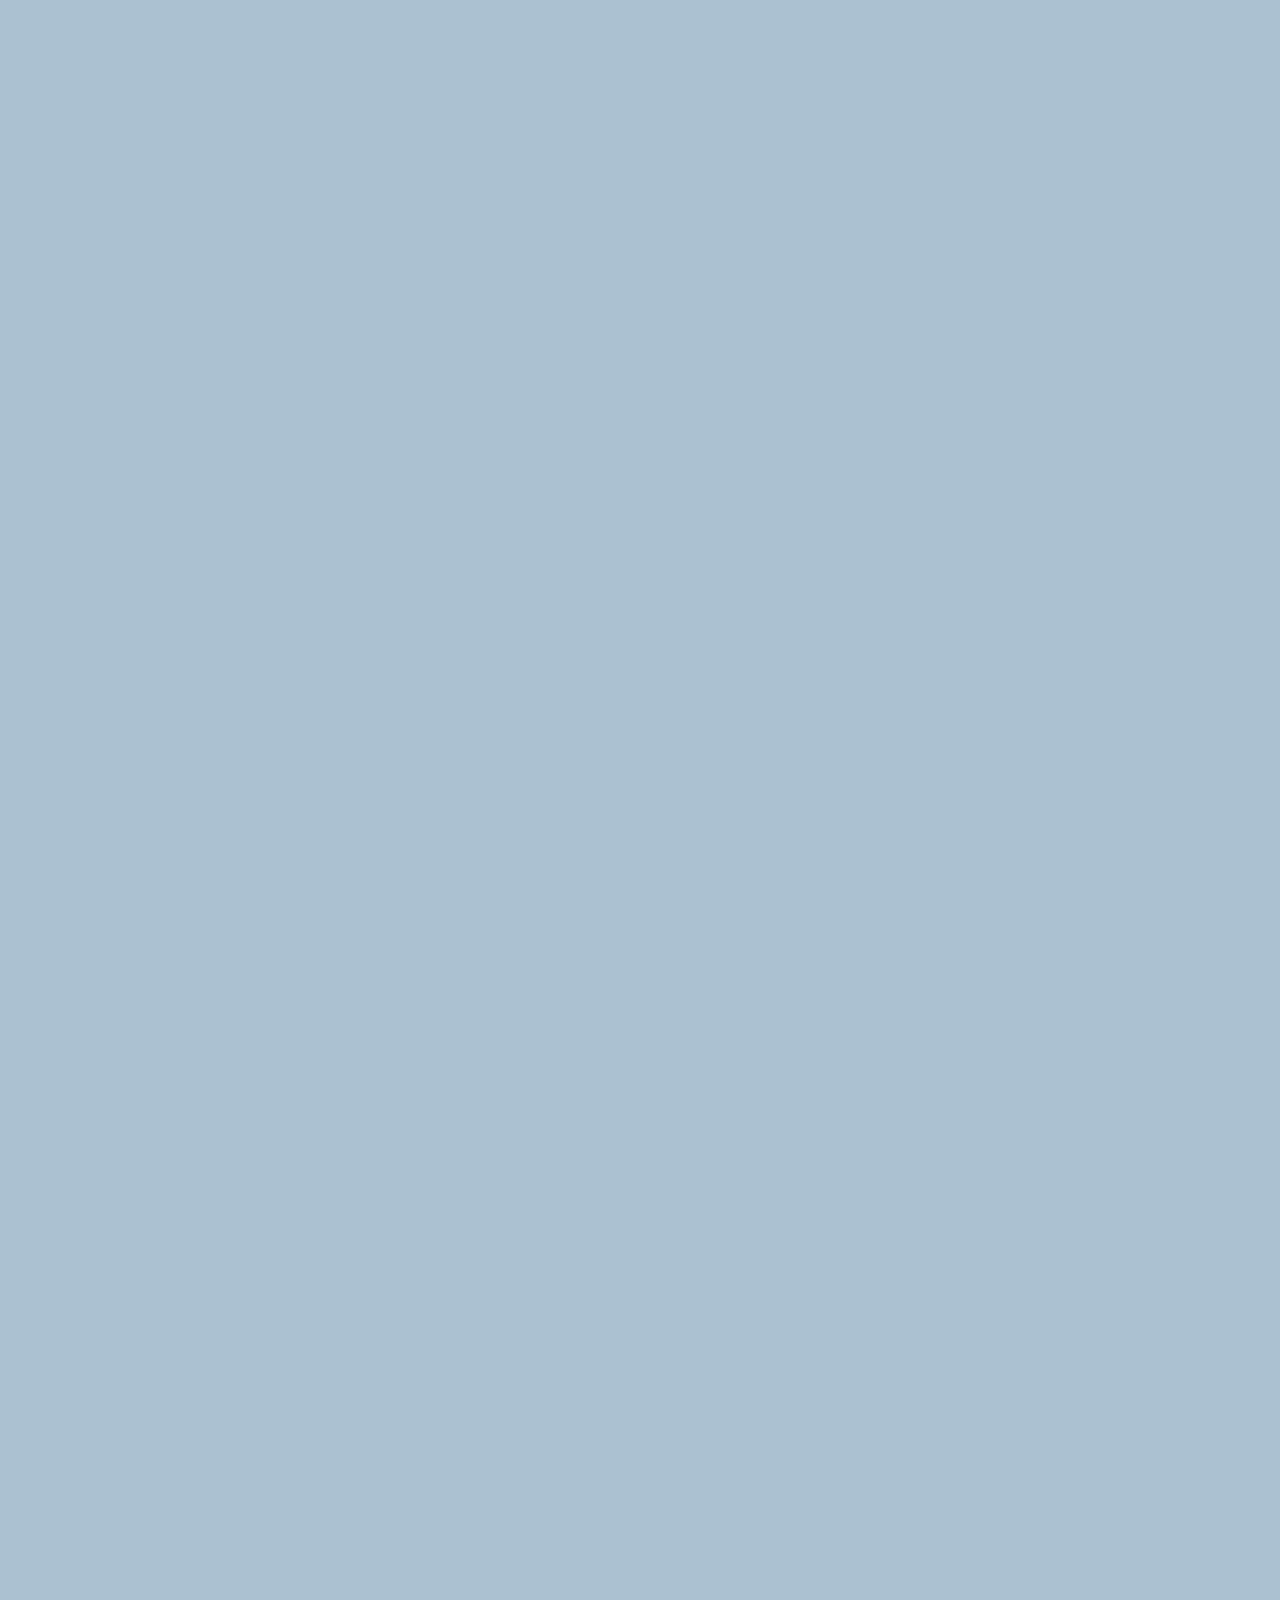
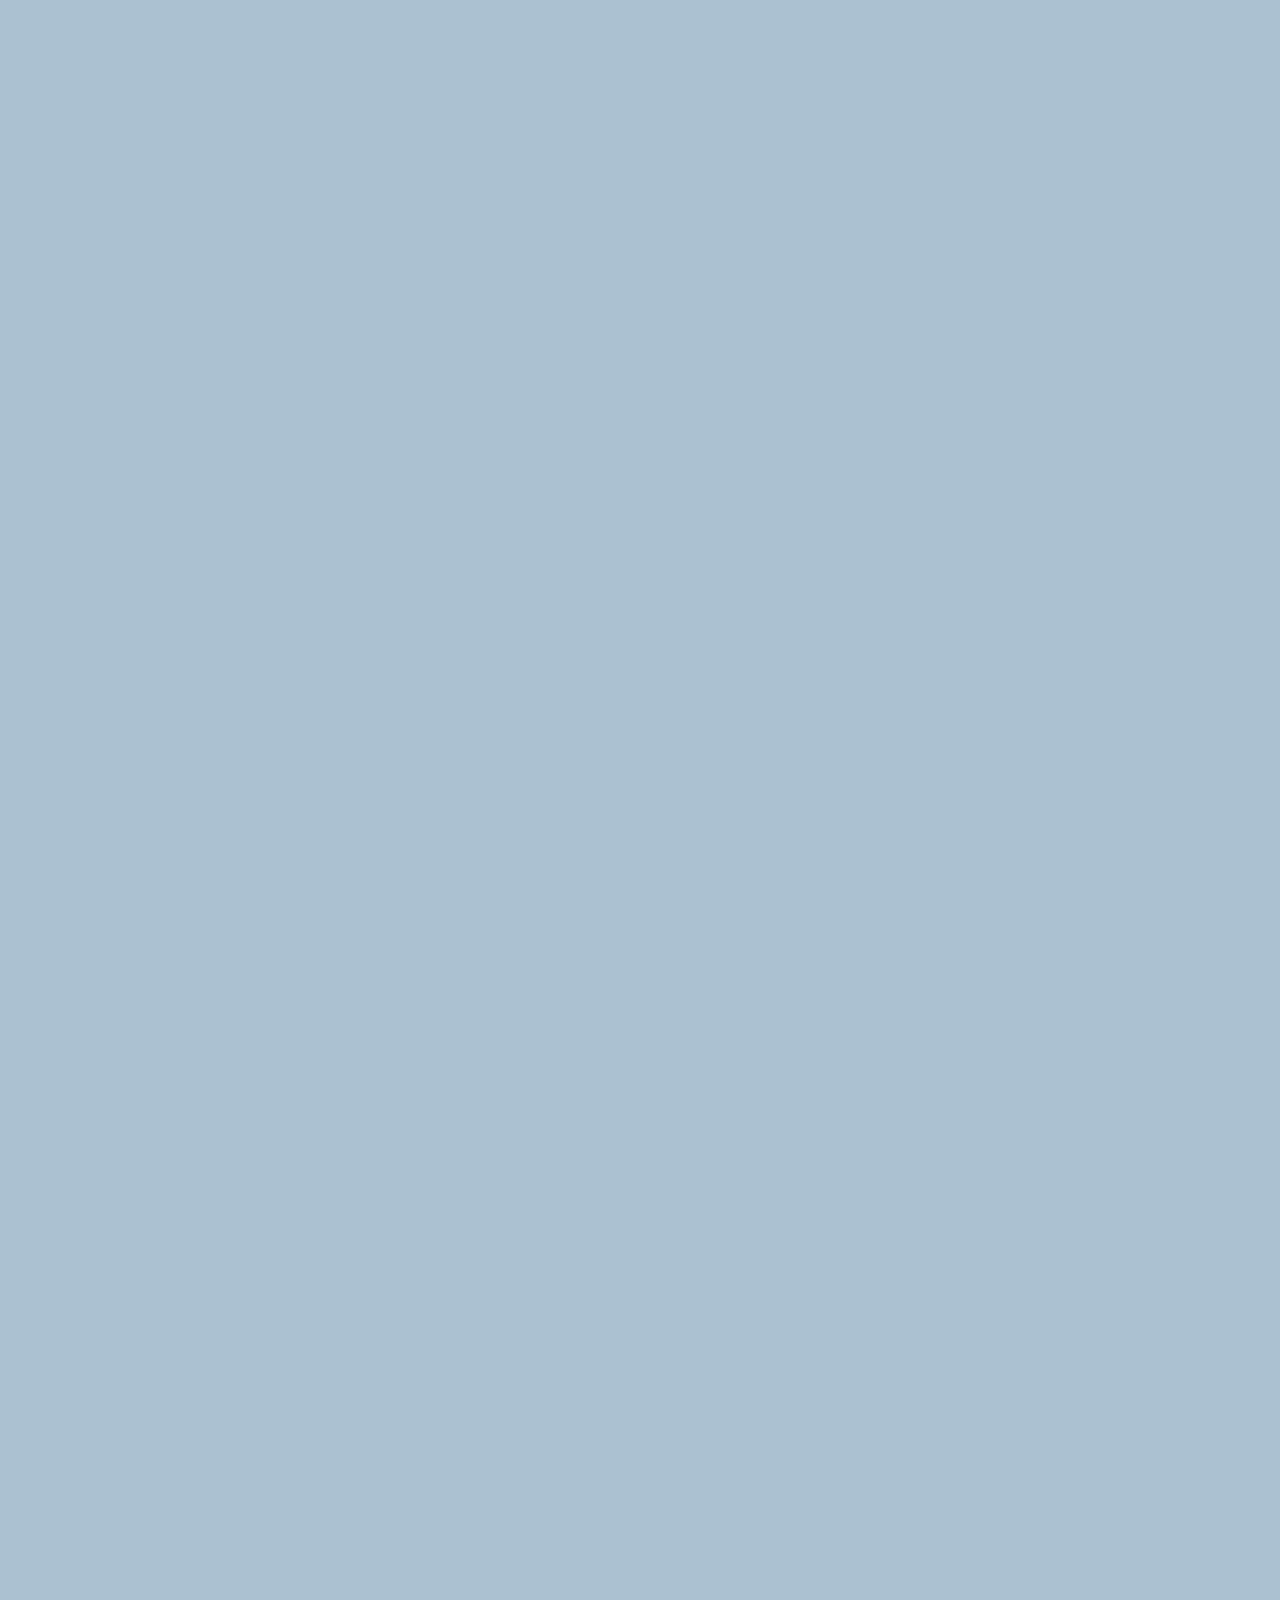
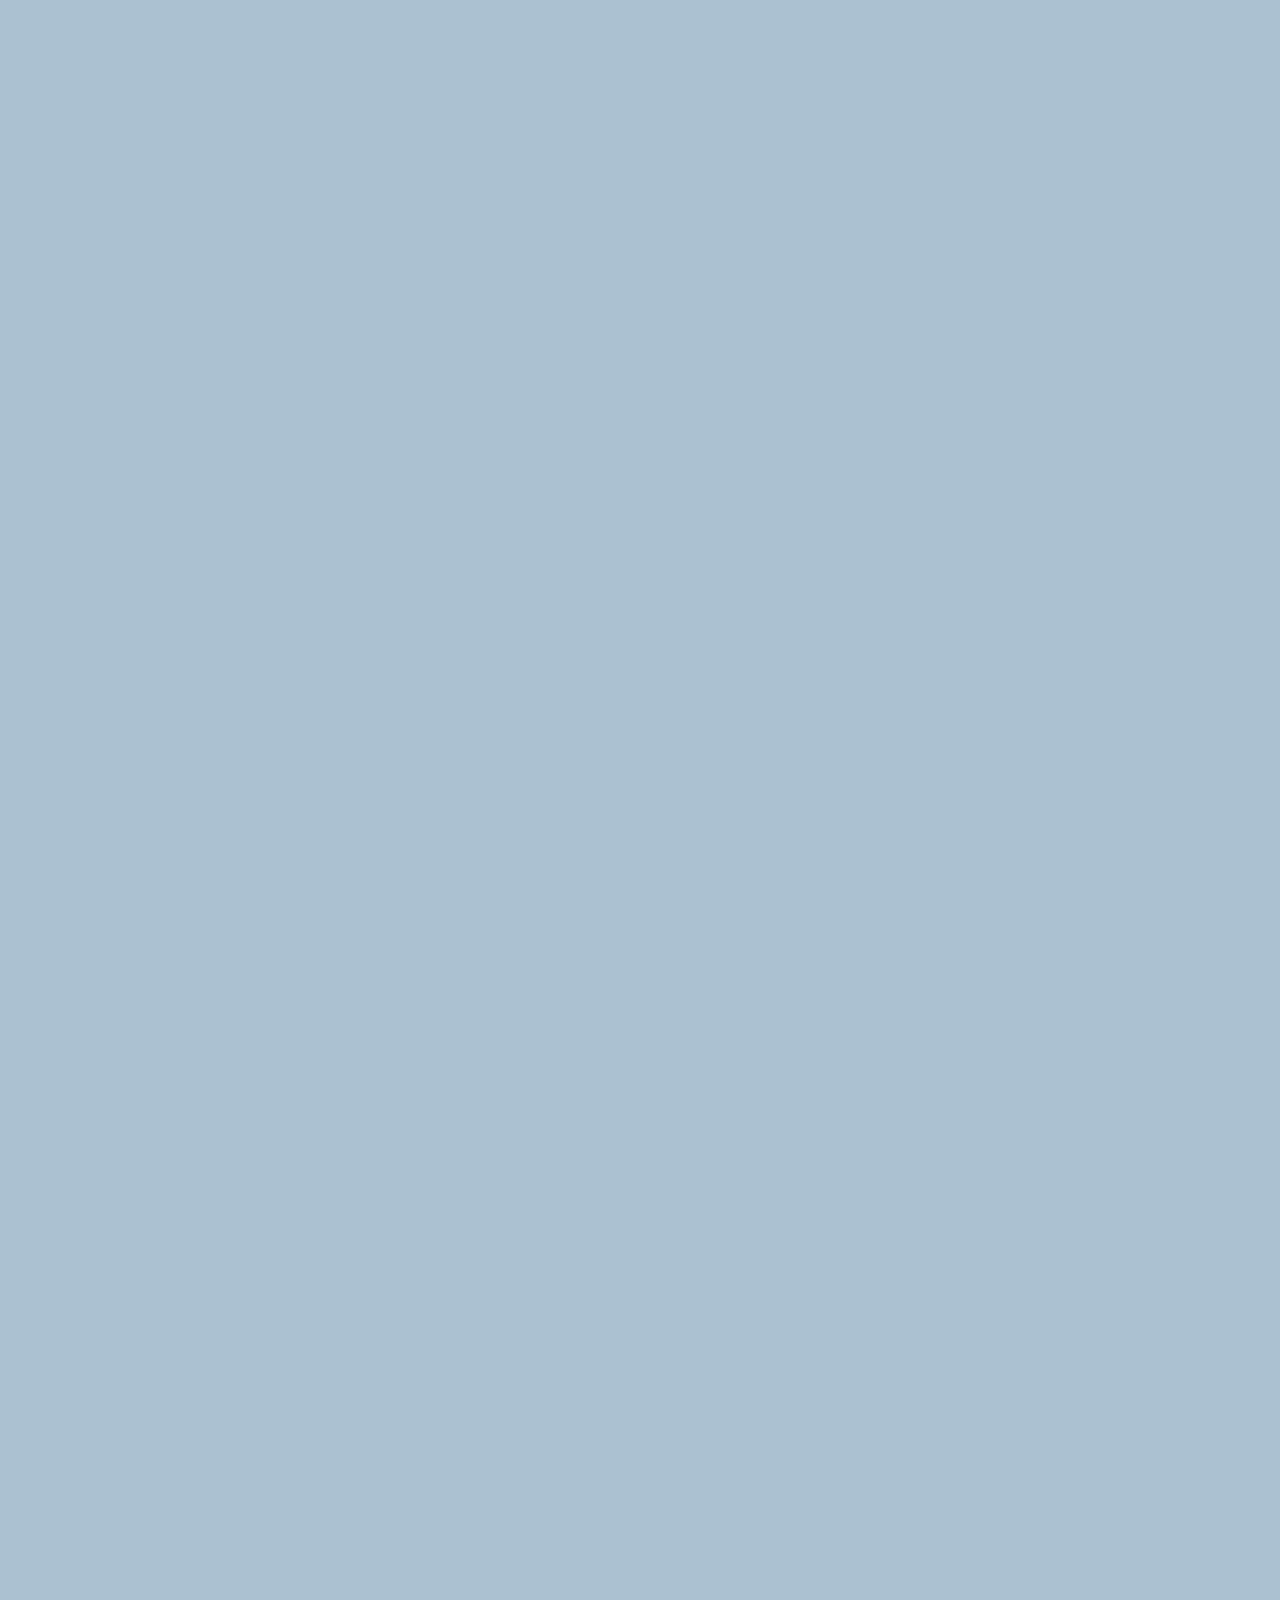
==== commit 435f17f2: "250120" ====
--- a/chat-w-berry.html
+++ b/chat-w-berry.html
@@ -24,7 +24,7 @@
 
     <header class="alt-header">
       <div class="alt-header__column">
-        <a href="javascript:history.back()">
+        <a href="chats.html">
           <i class="fas fa-angle-left fa-2x"></i>
         </a>
       </div>
@@ -69,6 +69,21 @@
       </div>
     </main>
 
+    <form class="reply">
+      <div class="reply__column">
+        <i class="far fa-plus-square fa-xl"></i>
+      </div>
+      <div class="reply__column">
+        <input type="text" placeholder="Write a message" />
+        <i class="far fa-smile fa-lg"></i>
+        <button><i class="fas fa-arrow-up"></i></button>
+      </div>
+    </form>
+
+    <div id="no-mobile">
+      <span>Your screen is too big TT</span>
+    </div>
+
     <script
       src="https://kit.fontawesome.com/3a193b46ca.js"
       crossorigin="anonymous"
--- a/css/style.css
+++ b/css/style.css
@@ -11,6 +11,7 @@
 @import "components/badge.css";
 @import "components/icon-row.css";
 @import "components/alt-screen-header.css";
+@import "components/no-moblie.css";
 
 /* Screens */
 @import "screens/login.css";
